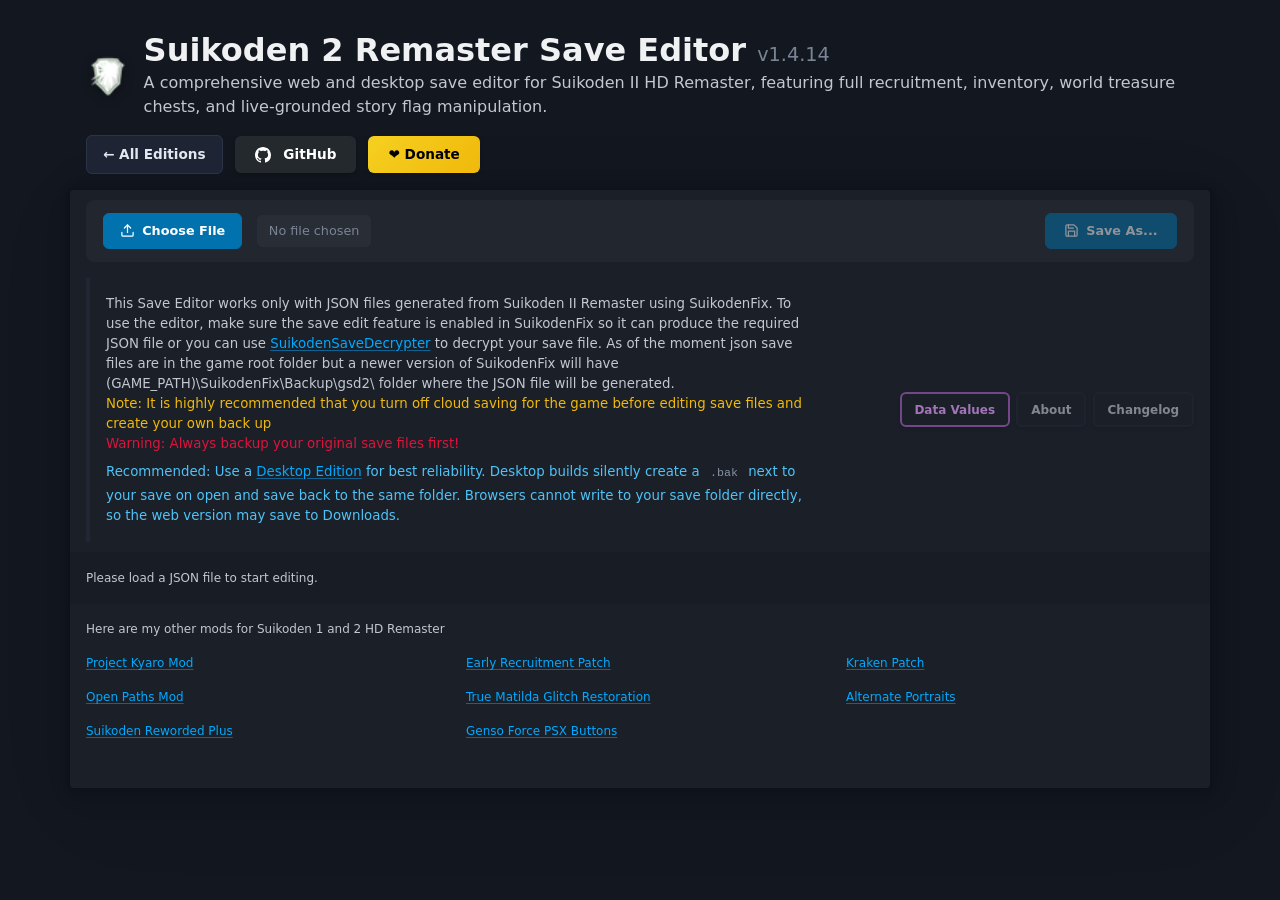
==== editor.html @ 6c1fc9a2 "v1.4.16: Native Rust Desktop Edition, 3-edition landing page, and release zip builder" ====
<!doctype html>
<html lang="en" data-theme="dark">

<head>
  <meta charset="UTF-8" />
  <link rel="icon" type="image/png" href="./public/favicon.png" />
  <link rel="icon" type="image/x-icon" href="./public/favicon.ico" />
  <link rel="apple-touch-icon" href="./public/icon.png" />
  <meta name="viewport" content="width=device-width, initial-scale=1.0" />

  <!-- Primary Meta Tags -->
  <title>SuiSaveEditor - Web Save Editor (Suikoden II HD Remaster)</title>
  <meta name="title" content="SuiSaveEditor - Web Save Editor (Suikoden II HD Remaster)" />
  <meta name="description" content="Browser-based save editor for Suikoden II HD Remaster, featuring full recruitment, inventory, world treasure chests, and live-grounded story flag manipulation." />
  <meta name="keywords" content="Suikoden 2, Suikoden II, HD Remaster, save editor, JSON editor, game save, character editor, SuikodenFix, Suikoden save file" />
  <meta name="author" content="faospark" />
  <meta name="robots" content="index, follow" />
  <link rel="canonical" href="https://faospark.github.io/suisaveeditor/editor.html" />

  <!-- Open Graph / Facebook -->
  <meta property="og:type" content="website" />
  <meta property="og:url" content="https://faospark.github.io/suisaveeditor/editor.html" />
  <meta property="og:title" content="SuiSaveEditor - Suikoden II HD Remaster Save Editor" />
  <meta property="og:description" content="A comprehensive web and desktop save editor for Suikoden II HD Remaster, featuring full recruitment, inventory, world treasure chests, and live-grounded story flag manipulation." />
  <meta property="og:image" content="https://faospark.github.io/suisaveeditor/image/preview.png" />
  <meta property="og:site_name" content="SuiSaveEditor" />

  <!-- Twitter -->
  <meta property="twitter:card" content="summary_large_image" />
  <meta property="twitter:url" content="https://faospark.github.io/suisaveeditor/editor.html" />
  <meta property="twitter:title" content="SuiSaveEditor - Suikoden II HD Remaster Save Editor" />
  <meta property="twitter:description" content="A comprehensive web and desktop save editor for Suikoden II HD Remaster, featuring full recruitment, inventory, world treasure chests, and live-grounded story flag manipulation." />
  <meta property="twitter:image" content="https://faospark.github.io/suisaveeditor/image/preview.png" />

  <!-- GitHub Repository -->
  <link rel="alternate" type="application/json" href="https://github.com/faospark/suisaveeditor" />

  <link rel="stylesheet" href="./css/pico.css">
  <link rel="stylesheet" href="./src/style.css">
</head>

<body>
  <main class="container">
    <header class="pads-1">

      <div style="display: flex; justify-content: space-between; align-items: center; flex-wrap: wrap; gap: 1rem;">
        <div style="display: flex; align-items: center; gap: 0.85rem;">
          <img src="./public/favicon.png" alt="Bright Shield Rune" width="44" height="44" style="border-radius: 8px; filter: drop-shadow(0 2px 6px rgba(0,0,0,0.4)); flex-shrink: 0;" />
          <div>
            <h1 style="margin-bottom: 0.2rem;">Suikoden 2 Remaster Save Editor <span id="app-version" style="font-size: 0.6em; color: var(--pico-muted-color); font-weight: normal;"></span></h1>
            <p style="margin: 0;">A comprehensive web and desktop save editor for Suikoden II HD Remaster, featuring full recruitment, inventory, world treasure chests, and live-grounded story flag manipulation.</p>
          </div>
        </div>
        <div style="display: flex; gap: 0.75rem; align-items: center;">
          <a href="./index.html" class="desktop-app-notice" style="display: inline-block; padding: 0.5rem 1rem; background: #1e2433; color: #e2e8f0; border: 1px solid #2c3548; text-decoration: none; border-radius: 6px; font-weight: 600; font-size: 0.85rem; white-space: nowrap;">
            &larr; All Editions
          </a>
          <a href="https://github.com/faospark/suisaveeditor" target="_blank" rel="noopener noreferrer" style="display: inline-block; padding: 0.5rem 1.25rem; background: #24292e; color: #fff; text-decoration: none; border-radius: 6px; font-weight: 600; font-size: 0.85rem; box-shadow: 0 2px 4px rgba(0,0,0,0.2); transition: all 0.3s; white-space: nowrap;" onmouseover="this.style.transform='translateY(-2px)'; this.style.boxShadow='0 4px 8px rgba(0,0,0,0.3)';" onmouseout="this.style.transform='translateY(0)'; this.style.boxShadow='0 2px 4px rgba(0,0,0,0.2)';">
            <svg style="width: 16px; height: 16px; vertical-align: middle; margin-right: 0.5rem;" fill="currentColor" viewBox="0 0 16 16">
              <path d="M8 0C3.58 0 0 3.58 0 8c0 3.54 2.29 6.53 5.47 7.59.4.07.55-.17.55-.38 0-.19-.01-.82-.01-1.49-2.01.37-2.53-.49-2.69-.94-.09-.23-.48-.94-.82-1.13-.28-.15-.68-.52-.01-.53.63-.01 1.08.58 1.23.82.72 1.21 1.87.87 2.33.66.07-.52.28-.87.51-1.07-1.78-.2-3.64-.89-3.64-3.95 0-.87.31-1.59.82-2.15-.08-.2-.36-1.02.08-2.12 0 0 .67-.21 2.2.82.64-.18 1.32-.27 2-.27.68 0 1.36.09 2 .27 1.53-1.04 2.2-.82 2.2-.82.44 1.1.16 1.92.08 2.12.51.56.82 1.27.82 2.15 0 3.07-1.87 3.75-3.65 3.95.29.25.54.73.54 1.48 0 1.07-.01 1.93-.01 2.2 0 .21.15.46.55.38A8.013 8.013 0 0016 8c0-4.42-3.58-8-8-8z" />
            </svg>
            GitHub
          </a>
          <a href="https://paypal.me/thefaospark?country.x=PH&locale.x=en_US" target="_blank" rel="noopener noreferrer" style="display: inline-block; padding: 0.5rem 1.25rem; background: linear-gradient(135deg, #f5d020 0%, #f0b90b 100%); color: #000; text-decoration: none; border-radius: 6px; font-weight: 700; font-size: 0.85rem; box-shadow: 0 2px 4px rgba(0,0,0,0.2); transition: all 0.3s; white-space: nowrap;" onmouseover="this.style.transform='translateY(-2px)'; this.style.boxShadow='0 4px 8px rgba(0,0,0,0.3)';" onmouseout="this.style.transform='translateY(0)'; this.style.boxShadow='0 2px 4px rgba(0,0,0,0.2)';">
            ❤️ Donate
          </a>
        </div>
      </div>
    </header>
    <article>
      <header>
        <div class="status-bar"></div>
        <div class="file-action-bar">
          <div class="file-action-left">
            <input type="file" id="file-input" accept=".json" style="display: none;" />
            <button type="button" class="file-upload-btn" id="file-upload-label" style="cursor: pointer; margin: 0;">
              <svg width="15" height="15" viewBox="0 0 24 24" fill="none" stroke="currentColor" stroke-width="2" stroke-linecap="round" stroke-linejoin="round" style="vertical-align: middle; margin-right: 0.45rem;">
                <path d="M21 15v4a2 2 0 0 1-2 2H5a2 2 0 0 1-2-2v-4"></path>
                <polyline points="17 8 12 3 7 8"></polyline>
                <line x1="12" y1="3" x2="12" y2="15"></line>
              </svg>
              <span>Choose File</span>
            </button>
            <div id="file-status-badge" class="file-status-badge">
              <span class="file-status-text">No file chosen</span>
            </div>
          </div>
          <div class="file-action-right">
            <button id="save-btn" class="save-btn-action" disabled>
              <svg width="15" height="15" viewBox="0 0 24 24" fill="none" stroke="currentColor" stroke-width="2" stroke-linecap="round" stroke-linejoin="round" style="vertical-align: middle; margin-right: 0.45rem;">
                <path d="M19 21H5a2 2 0 0 1-2-2V5a2 2 0 0 1 2-2h11l5 5v11a2 2 0 0 1-2 2z"></path>
                <polyline points="17 21 17 13 7 13 7 21"></polyline>
                <polyline points="7 3 7 8 15 8"></polyline>
              </svg>
              Save As...
            </button>
          </div>
        </div>
        <div class="grid-12 d-grid">
          <blockquote class="g-span-8" style="font-size: smaller; margin:0;">
            This Save Editor works only with JSON files generated from Suikoden II Remaster using SuikodenFix. To use the editor, make sure the save edit feature is enabled in SuikodenFix so it can produce the required JSON file or you can use <a href="https://github.com/d3xMachina/SuikodenSaveDecrypter">SuikodenSaveDecrypter</a> to decrypt your save file. As of the moment json save files are in the game root folder but a newer version of SuikodenFix will have (GAME_PATH)\SuikodenFix\Backup\gsd2\ folder where the JSON file will be generated.
            <p style="margin: 0; color: #f0b90b;">Note: It is highly recommended that you turn off cloud saving for the game before editing save files and create your own back up</p>
            <p style="margin: 0; color: crimson;">Warning: Always backup your original save files first!</p><p class="desktop-app-notice" style="margin: 0.4rem 0 0 0; color: #4fc3f7;">Recommended: Use a <a href="./index.html">Desktop Edition</a> for best reliability. Desktop builds silently create a <code>.bak</code> next to your save on open and save back to the same folder. Browsers cannot write to your save folder directly, so the web version may save to Downloads.</p>
          </blockquote>
          <div class="g-span-4">
            <div class="tabs-right" style="display: flex; align-items: center; justify-content: end; height: 100%;"><button class="tab-button outline data-values-tab" id="tab-data-values" data-tab-name="Data Values">Data Values</button><button class="tab-button outline about-tab" id="tab-about" data-tab-name="About">About</button><button class="tab-button outline changelog-tab" id="tab-changelog" data-tab-name="Changelog">Changelog</button></div>
          </div>
        </div>
      </header>
      <div id="editor-tabs">
      </div>
      <section id="editor-container">
        <div id="tab-panels-container" class="tab-content">
          <p>Please load a JSON file to start editing.</p>
        </div>
      </section>
      <footer class="pads-1 b2">
        <div style="font-size: .75rem;">
          <p> Here are my other mods for Suikoden 1 and 2 HD Remaster</p>
          <ul class="tiles tiles-manage mods d-grid ls-none g-3-col">
            <li class="mod-tile" id="editable-mod-7402-6">
              <a href="https://www.nexusmods.com/suikoden1and2hdremaster/mods/6">Project Kyaro Mod</a>
            </li>
            <li class="mod-tile" id="editable-mod-7402-16">
              <a href="https://www.nexusmods.com/suikoden1and2hdremaster/mods/16">Early Recruitment Patch</a>
            </li>
            <li class="mod-tile" id="editable-mod-7402-18">
              <a href="https://www.nexusmods.com/suikoden1and2hdremaster/mods/18">Kraken Patch</a>
            </li>
            <li class="mod-tile" id="editable-mod-7402-17">
              <a href="https://www.nexusmods.com/suikoden1and2hdremaster/mods/17">Open Paths Mod</a>
            </li>
            <li class="mod-tile" id="editable-mod-7402-14">
              <a href="https://www.nexusmods.com/suikoden1and2hdremaster/mods/14">True Matilda Glitch Restoration</a>
            </li>
            <li class="mod-tile" id="editable-mod-7402-12">
              <a href="https://www.nexusmods.com/suikoden1and2hdremaster/mods/12">Alternate Portraits</a>
            </li>
            <li class="mod-tile" id="editable-mod-7402-5">
              <a href="https://www.nexusmods.com/suikoden1and2hdremaster/mods/5">Suikoden Reworded Plus</a>
            </li>
            <li class="mod-tile" id="editable-mod-7402-2">
              <a href="https://www.nexusmods.com/suikoden1and2hdremaster/mods/2">Genso Force PSX Buttons</a>
            </li>
          </ul>
        </div>
      </footer>
    </article>

  </main>
  <script>
    if ('serviceWorker' in navigator) {
      navigator.serviceWorker.getRegistrations().then((registrations) => {
        for (const registration of registrations) {
          registration.unregister();
        }
      });
      if ('caches' in window) {
        caches.keys().then((keys) => {
          for (const key of keys) {
            caches.delete(key);
          }
        });
      }
    }
  </script>
  <script type="module" src="./src/main.js"></script>
</body>

</html>
---- css/pico.css ----
@charset "UTF-8";
/*!
 * Pico CSS ✨ v2.1.1 (https://picocss.com)
 * Copyright 2019-2025 - Licensed under MIT
 */
/**
 * Styles
 */
:root,
:host {
  --pico-font-family-emoji: "Apple Color Emoji", "Segoe UI Emoji", "Segoe UI Symbol", "Noto Color Emoji";
  --pico-font-family-sans-serif: system-ui, "Segoe UI", Roboto, Oxygen, Ubuntu, Cantarell, Helvetica, Arial, "Helvetica Neue", sans-serif, var(--pico-font-family-emoji);
  --pico-font-family-monospace: ui-monospace, SFMono-Regular, "SF Mono", Menlo, Consolas, "Liberation Mono", monospace, var(--pico-font-family-emoji);
  --pico-font-family: var(--pico-font-family-sans-serif);
  --pico-line-height: 1.5;
  --pico-font-weight: 400;
  --pico-font-size: 100%;
  --pico-text-underline-offset: 0.1rem;
  --pico-border-radius: 0.25rem;
  --pico-border-width: 0.0625rem;
  --pico-outline-width: 0.125rem;
  --pico-transition: 0.2s ease-in-out;
  --pico-spacing: 1rem;
  --pico-typography-spacing-vertical: 1rem;
  --pico-block-spacing-vertical: var(--pico-spacing);
  --pico-block-spacing-horizontal: var(--pico-spacing);
  --pico-grid-column-gap: var(--pico-spacing);
  --pico-grid-row-gap: var(--pico-spacing);
  --pico-form-element-spacing-vertical: 0.75rem;
  --pico-form-element-spacing-horizontal: 1rem;
  --pico-group-box-shadow: 0 0 0 rgba(0, 0, 0, 0);
  --pico-group-box-shadow-focus-with-button: 0 0 0 var(--pico-outline-width) var(--pico-primary-focus);
  --pico-group-box-shadow-focus-with-input: 0 0 0 0.0625rem var(--pico-form-element-border-color);
  --pico-modal-overlay-backdrop-filter: blur(0.375rem);
  --pico-nav-element-spacing-vertical: 1rem;
  --pico-nav-element-spacing-horizontal: 0.5rem;
  --pico-nav-link-spacing-vertical: 0.5rem;
  --pico-nav-link-spacing-horizontal: 0.5rem;
  --pico-nav-breadcrumb-divider: ">";
  --pico-icon-checkbox: url("data:image/svg+xml,%3Csvg xmlns='http://www.w3.org/2000/svg' width='24' height='24' viewBox='0 0 24 24' fill='none' stroke='rgb(255, 255, 255)' stroke-width='4' stroke-linecap='round' stroke-linejoin='round'%3E%3Cpolyline points='20 6 9 17 4 12'%3E%3C/polyline%3E%3C/svg%3E");
  --pico-icon-minus: url("data:image/svg+xml,%3Csvg xmlns='http://www.w3.org/2000/svg' width='24' height='24' viewBox='0 0 24 24' fill='none' stroke='rgb(255, 255, 255)' stroke-width='4' stroke-linecap='round' stroke-linejoin='round'%3E%3Cline x1='5' y1='12' x2='19' y2='12'%3E%3C/line%3E%3C/svg%3E");
  --pico-icon-chevron: url("data:image/svg+xml,%3Csvg xmlns='http://www.w3.org/2000/svg' width='24' height='24' viewBox='0 0 24 24' fill='none' stroke='rgb(136, 145, 164)' stroke-width='2' stroke-linecap='round' stroke-linejoin='round'%3E%3Cpolyline points='6 9 12 15 18 9'%3E%3C/polyline%3E%3C/svg%3E");
  --pico-icon-date: url("data:image/svg+xml,%3Csvg xmlns='http://www.w3.org/2000/svg' width='24' height='24' viewBox='0 0 24 24' fill='none' stroke='rgb(136, 145, 164)' stroke-width='2' stroke-linecap='round' stroke-linejoin='round'%3E%3Crect x='3' y='4' width='18' height='18' rx='2' ry='2'%3E%3C/rect%3E%3Cline x1='16' y1='2' x2='16' y2='6'%3E%3C/line%3E%3Cline x1='8' y1='2' x2='8' y2='6'%3E%3C/line%3E%3Cline x1='3' y1='10' x2='21' y2='10'%3E%3C/line%3E%3C/svg%3E");
  --pico-icon-time: url("data:image/svg+xml,%3Csvg xmlns='http://www.w3.org/2000/svg' width='24' height='24' viewBox='0 0 24 24' fill='none' stroke='rgb(136, 145, 164)' stroke-width='2' stroke-linecap='round' stroke-linejoin='round'%3E%3Ccircle cx='12' cy='12' r='10'%3E%3C/circle%3E%3Cpolyline points='12 6 12 12 16 14'%3E%3C/polyline%3E%3C/svg%3E");
  --pico-icon-search: url("data:image/svg+xml,%3Csvg xmlns='http://www.w3.org/2000/svg' width='24' height='24' viewBox='0 0 24 24' fill='none' stroke='rgb(136, 145, 164)' stroke-width='1.5' stroke-linecap='round' stroke-linejoin='round'%3E%3Ccircle cx='11' cy='11' r='8'%3E%3C/circle%3E%3Cline x1='21' y1='21' x2='16.65' y2='16.65'%3E%3C/line%3E%3C/svg%3E");
  --pico-icon-close: url("data:image/svg+xml,%3Csvg xmlns='http://www.w3.org/2000/svg' width='24' height='24' viewBox='0 0 24 24' fill='none' stroke='rgb(136, 145, 164)' stroke-width='3' stroke-linecap='round' stroke-linejoin='round'%3E%3Cline x1='18' y1='6' x2='6' y2='18'%3E%3C/line%3E%3Cline x1='6' y1='6' x2='18' y2='18'%3E%3C/line%3E%3C/svg%3E");
  --pico-icon-loading: url("data:image/svg+xml,%3Csvg fill='none' height='24' width='24' viewBox='0 0 24 24' xmlns='http://www.w3.org/2000/svg' %3E%3Cstyle%3E g %7B animation: rotate 2s linear infinite; transform-origin: center center; %7D circle %7B stroke-dasharray: 75,100; stroke-dashoffset: -5; animation: dash 1.5s ease-in-out infinite; stroke-linecap: round; %7D @keyframes rotate %7B 0%25 %7B transform: rotate(0deg); %7D 100%25 %7B transform: rotate(360deg); %7D %7D @keyframes dash %7B 0%25 %7B stroke-dasharray: 1,100; stroke-dashoffset: 0; %7D 50%25 %7B stroke-dasharray: 44.5,100; stroke-dashoffset: -17.5; %7D 100%25 %7B stroke-dasharray: 44.5,100; stroke-dashoffset: -62; %7D %7D %3C/style%3E%3Cg%3E%3Ccircle cx='12' cy='12' r='10' fill='none' stroke='rgb(136, 145, 164)' stroke-width='4' /%3E%3C/g%3E%3C/svg%3E");
}
@media (min-width: 576px) {
  :root,
  :host {
    --pico-font-size: 106.25%;
  }
}
@media (min-width: 768px) {
  :root,
  :host {
    --pico-font-size: 112.5%;
  }
}
@media (min-width: 1024px) {
  :root,
  :host {
    --pico-font-size: 118.75%;
  }
}
@media (min-width: 1280px) {
  :root,
  :host {
    --pico-font-size: 125%;
  }
}
@media (min-width: 1536px) {
  :root,
  :host {
    --pico-font-size: 131.25%;
  }
}

a {
  --pico-text-decoration: underline;
}
a.secondary, a.contrast {
  --pico-text-decoration: underline;
}

small {
  --pico-font-size: 0.875em;
}

h1,
h2,
h3,
h4,
h5,
h6 {
  --pico-font-weight: 700;
}

h1 {
  --pico-font-size: 2rem;
  --pico-line-height: 1.125;
  --pico-typography-spacing-top: 3rem;
}

h2 {
  --pico-font-size: 1.75rem;
  --pico-line-height: 1.15;
  --pico-typography-spacing-top: 2.625rem;
}

h3 {
  --pico-font-size: 1.5rem;
  --pico-line-height: 1.175;
  --pico-typography-spacing-top: 2.25rem;
}

h4 {
  --pico-font-size: 1.25rem;
  --pico-line-height: 1.2;
  --pico-typography-spacing-top: 1.874rem;
}

h5 {
  --pico-font-size: 1.125rem;
  --pico-line-height: 1.225;
  --pico-typography-spacing-top: 1.6875rem;
}

h6 {
  --pico-font-size: 1rem;
  --pico-line-height: 1.25;
  --pico-typography-spacing-top: 1.5rem;
}

thead th,
thead td,
tfoot th,
tfoot td {
  --pico-font-weight: 600;
  --pico-border-width: 0.1875rem;
}

pre,
code,
kbd,
samp {
  --pico-font-family: var(--pico-font-family-monospace);
}

kbd {
  --pico-font-weight: bolder;
}

input:not([type=submit],
[type=button],
[type=reset],
[type=checkbox],
[type=radio],
[type=file]),
:where(select, textarea) {
  --pico-outline-width: 0.0625rem;
}

[type=search] {
  --pico-border-radius: 5rem;
}

[type=checkbox],
[type=radio] {
  --pico-border-width: 0.125rem;
}

[type=checkbox][role=switch] {
  --pico-border-width: 0.1875rem;
}

details.dropdown summary:not([role=button]) {
  --pico-outline-width: 0.0625rem;
}

nav details.dropdown summary:focus-visible {
  --pico-outline-width: 0.125rem;
}

[role=search] {
  --pico-border-radius: 5rem;
}

[role=search]:has(button.secondary:focus,
[type=submit].secondary:focus,
[type=button].secondary:focus,
[role=button].secondary:focus),
[role=group]:has(button.secondary:focus,
[type=submit].secondary:focus,
[type=button].secondary:focus,
[role=button].secondary:focus) {
  --pico-group-box-shadow-focus-with-button: 0 0 0 var(--pico-outline-width) var(--pico-secondary-focus);
}
[role=search]:has(button.contrast:focus,
[type=submit].contrast:focus,
[type=button].contrast:focus,
[role=button].contrast:focus),
[role=group]:has(button.contrast:focus,
[type=submit].contrast:focus,
[type=button].contrast:focus,
[role=button].contrast:focus) {
  --pico-group-box-shadow-focus-with-button: 0 0 0 var(--pico-outline-width) var(--pico-contrast-focus);
}
[role=search] button,
[role=search] [type=submit],
[role=search] [type=button],
[role=search] [role=button],
[role=group] button,
[role=group] [type=submit],
[role=group] [type=button],
[role=group] [role=button] {
  --pico-form-element-spacing-horizontal: 2rem;
}

details summary[role=button]:not(.outline)::after {
  filter: brightness(0) invert(1);
}

[aria-busy=true]:not(input, select, textarea):is(button, [type=submit], [type=button], [type=reset], [role=button]):not(.outline)::before {
  filter: brightness(0) invert(1);
}

/**
 * Color schemes
 */
[data-theme=light],
:root:not([data-theme=dark]),
:host(:not([data-theme=dark])) {
  color-scheme: light;
  --pico-background-color: #fff;
  --pico-color: #373c44;
  --pico-text-selection-color: rgba(2, 154, 232, 0.25);
  --pico-muted-color: #646b79;
  --pico-muted-border-color: rgb(231, 234, 239.5);
  --pico-primary: #0172ad;
  --pico-primary-background: #0172ad;
  --pico-primary-border: var(--pico-primary-background);
  --pico-primary-underline: rgba(1, 114, 173, 0.5);
  --pico-primary-hover: #015887;
  --pico-primary-hover-background: #02659a;
  --pico-primary-hover-border: var(--pico-primary-hover-background);
  --pico-primary-hover-underline: var(--pico-primary-hover);
  --pico-primary-focus: rgba(2, 154, 232, 0.5);
  --pico-primary-inverse: #fff;
  --pico-secondary: #5d6b89;
  --pico-secondary-background: #525f7a;
  --pico-secondary-border: var(--pico-secondary-background);
  --pico-secondary-underline: rgba(93, 107, 137, 0.5);
  --pico-secondary-hover: #48536b;
  --pico-secondary-hover-background: #48536b;
  --pico-secondary-hover-border: var(--pico-secondary-hover-background);
  --pico-secondary-hover-underline: var(--pico-secondary-hover);
  --pico-secondary-focus: rgba(93, 107, 137, 0.25);
  --pico-secondary-inverse: #fff;
  --pico-contrast: #181c25;
  --pico-contrast-background: #181c25;
  --pico-contrast-border: var(--pico-contrast-background);
  --pico-contrast-underline: rgba(24, 28, 37, 0.5);
  --pico-contrast-hover: #000;
  --pico-contrast-hover-background: #000;
  --pico-contrast-hover-border: var(--pico-contrast-hover-background);
  --pico-contrast-hover-underline: var(--pico-secondary-hover);
  --pico-contrast-focus: rgba(93, 107, 137, 0.25);
  --pico-contrast-inverse: #fff;
  --pico-box-shadow: 0.0145rem 0.029rem 0.174rem rgba(129, 145, 181, 0.01698), 0.0335rem 0.067rem 0.402rem rgba(129, 145, 181, 0.024), 0.0625rem 0.125rem 0.75rem rgba(129, 145, 181, 0.03), 0.1125rem 0.225rem 1.35rem rgba(129, 145, 181, 0.036), 0.2085rem 0.417rem 2.502rem rgba(129, 145, 181, 0.04302), 0.5rem 1rem 6rem rgba(129, 145, 181, 0.06), 0 0 0 0.0625rem rgba(129, 145, 181, 0.015);
  --pico-h1-color: #2d3138;
  --pico-h2-color: #373c44;
  --pico-h3-color: #424751;
  --pico-h4-color: #4d535e;
  --pico-h5-color: #5c6370;
  --pico-h6-color: #646b79;
  --pico-mark-background-color: rgb(252.5, 230.5, 191.5);
  --pico-mark-color: #0f1114;
  --pico-ins-color: rgb(28.5, 105.5, 84);
  --pico-del-color: rgb(136, 56.5, 53);
  --pico-blockquote-border-color: var(--pico-muted-border-color);
  --pico-blockquote-footer-color: var(--pico-muted-color);
  --pico-button-box-shadow: 0 0 0 rgba(0, 0, 0, 0);
  --pico-button-hover-box-shadow: 0 0 0 rgba(0, 0, 0, 0);
  --pico-table-border-color: var(--pico-muted-border-color);
  --pico-table-row-stripped-background-color: rgba(111, 120, 135, 0.0375);
  --pico-code-background-color: rgb(243, 244.5, 246.75);
  --pico-code-color: #646b79;
  --pico-code-kbd-background-color: var(--pico-color);
  --pico-code-kbd-color: var(--pico-background-color);
  --pico-form-element-background-color: rgb(251, 251.5, 252.25);
  --pico-form-element-selected-background-color: #dfe3eb;
  --pico-form-element-border-color: #cfd5e2;
  --pico-form-element-color: #23262c;
  --pico-form-element-placeholder-color: var(--pico-muted-color);
  --pico-form-element-active-background-color: #fff;
  --pico-form-element-active-border-color: var(--pico-primary-border);
  --pico-form-element-focus-color: var(--pico-primary-border);
  --pico-form-element-disabled-opacity: 0.5;
  --pico-form-element-invalid-border-color: rgb(183.5, 105.5, 106.5);
  --pico-form-element-invalid-active-border-color: rgb(200.25, 79.25, 72.25);
  --pico-form-element-invalid-focus-color: var(--pico-form-element-invalid-active-border-color);
  --pico-form-element-valid-border-color: rgb(76, 154.5, 137.5);
  --pico-form-element-valid-active-border-color: rgb(39, 152.75, 118.75);
  --pico-form-element-valid-focus-color: var(--pico-form-element-valid-active-border-color);
  --pico-switch-background-color: #bfc7d9;
  --pico-switch-checked-background-color: var(--pico-primary-background);
  --pico-switch-color: #fff;
  --pico-switch-thumb-box-shadow: 0 0 0 rgba(0, 0, 0, 0);
  --pico-range-border-color: #dfe3eb;
  --pico-range-active-border-color: #bfc7d9;
  --pico-range-thumb-border-color: var(--pico-background-color);
  --pico-range-thumb-color: var(--pico-secondary-background);
  --pico-range-thumb-active-color: var(--pico-primary-background);
  --pico-accordion-border-color: var(--pico-muted-border-color);
  --pico-accordion-active-summary-color: var(--pico-primary-hover);
  --pico-accordion-close-summary-color: var(--pico-color);
  --pico-accordion-open-summary-color: var(--pico-muted-color);
  --pico-card-background-color: var(--pico-background-color);
  --pico-card-border-color: var(--pico-muted-border-color);
  --pico-card-box-shadow: var(--pico-box-shadow);
  --pico-card-sectioning-background-color: rgb(251, 251.5, 252.25);
  --pico-dropdown-background-color: #fff;
  --pico-dropdown-border-color: #eff1f4;
  --pico-dropdown-box-shadow: var(--pico-box-shadow);
  --pico-dropdown-color: var(--pico-color);
  --pico-dropdown-hover-background-color: #eff1f4;
  --pico-loading-spinner-opacity: 0.5;
  --pico-modal-overlay-background-color: rgba(232, 234, 237, 0.75);
  --pico-progress-background-color: #dfe3eb;
  --pico-progress-color: var(--pico-primary-background);
  --pico-tooltip-background-color: var(--pico-contrast-background);
  --pico-tooltip-color: var(--pico-contrast-inverse);
  --pico-icon-valid: url("data:image/svg+xml,%3Csvg xmlns='http://www.w3.org/2000/svg' width='24' height='24' viewBox='0 0 24 24' fill='none' stroke='rgb(76, 154.5, 137.5)' stroke-width='2' stroke-linecap='round' stroke-linejoin='round'%3E%3Cpolyline points='20 6 9 17 4 12'%3E%3C/polyline%3E%3C/svg%3E");
  --pico-icon-invalid: url("data:image/svg+xml,%3Csvg xmlns='http://www.w3.org/2000/svg' width='24' height='24' viewBox='0 0 24 24' fill='none' stroke='rgb(200.25, 79.25, 72.25)' stroke-width='2' stroke-linecap='round' stroke-linejoin='round'%3E%3Ccircle cx='12' cy='12' r='10'%3E%3C/circle%3E%3Cline x1='12' y1='8' x2='12' y2='12'%3E%3C/line%3E%3Cline x1='12' y1='16' x2='12.01' y2='16'%3E%3C/line%3E%3C/svg%3E");
}
[data-theme=light] input:is([type=submit],
[type=button],
[type=reset],
[type=checkbox],
[type=radio],
[type=file]),
:root:not([data-theme=dark]) input:is([type=submit],
[type=button],
[type=reset],
[type=checkbox],
[type=radio],
[type=file]),
:host(:not([data-theme=dark])) input:is([type=submit],
[type=button],
[type=reset],
[type=checkbox],
[type=radio],
[type=file]) {
  --pico-form-element-focus-color: var(--pico-primary-focus);
}

@media only screen and (prefers-color-scheme: dark) {
  :root:not([data-theme]),
  :host(:not([data-theme])) {
    color-scheme: dark;
    --pico-background-color: rgb(19, 22.5, 30.5);
    --pico-color: #c2c7d0;
    --pico-text-selection-color: rgba(1, 170, 255, 0.1875);
    --pico-muted-color: #7b8495;
    --pico-muted-border-color: #202632;
    --pico-primary: #01aaff;
    --pico-primary-background: #0172ad;
    --pico-primary-border: var(--pico-primary-background);
    --pico-primary-underline: rgba(1, 170, 255, 0.5);
    --pico-primary-hover: #79c0ff;
    --pico-primary-hover-background: #017fc0;
    --pico-primary-hover-border: var(--pico-primary-hover-background);
    --pico-primary-hover-underline: var(--pico-primary-hover);
    --pico-primary-focus: rgba(1, 170, 255, 0.375);
    --pico-primary-inverse: #fff;
    --pico-secondary: #969eaf;
    --pico-secondary-background: #525f7a;
    --pico-secondary-border: var(--pico-secondary-background);
    --pico-secondary-underline: rgba(150, 158, 175, 0.5);
    --pico-secondary-hover: #b3b9c5;
    --pico-secondary-hover-background: #5d6b89;
    --pico-secondary-hover-border: var(--pico-secondary-hover-background);
    --pico-secondary-hover-underline: var(--pico-secondary-hover);
    --pico-secondary-focus: rgba(144, 158, 190, 0.25);
    --pico-secondary-inverse: #fff;
    --pico-contrast: #dfe3eb;
    --pico-contrast-background: #eff1f4;
    --pico-contrast-border: var(--pico-contrast-background);
    --pico-contrast-underline: rgba(223, 227, 235, 0.5);
    --pico-contrast-hover: #fff;
    --pico-contrast-hover-background: #fff;
    --pico-contrast-hover-border: var(--pico-contrast-hover-background);
    --pico-contrast-hover-underline: var(--pico-contrast-hover);
    --pico-contrast-focus: rgba(207, 213, 226, 0.25);
    --pico-contrast-inverse: #000;
    --pico-box-shadow: 0.0145rem 0.029rem 0.174rem rgba(7, 8.5, 12, 0.01698), 0.0335rem 0.067rem 0.402rem rgba(7, 8.5, 12, 0.024), 0.0625rem 0.125rem 0.75rem rgba(7, 8.5, 12, 0.03), 0.1125rem 0.225rem 1.35rem rgba(7, 8.5, 12, 0.036), 0.2085rem 0.417rem 2.502rem rgba(7, 8.5, 12, 0.04302), 0.5rem 1rem 6rem rgba(7, 8.5, 12, 0.06), 0 0 0 0.0625rem rgba(7, 8.5, 12, 0.015);
    --pico-h1-color: #f0f1f3;
    --pico-h2-color: #e0e3e7;
    --pico-h3-color: #c2c7d0;
    --pico-h4-color: #b3b9c5;
    --pico-h5-color: #a4acba;
    --pico-h6-color: #8891a4;
    --pico-mark-background-color: #014063;
    --pico-mark-color: #fff;
    --pico-ins-color: #62af9a;
    --pico-del-color: rgb(205.5, 126, 123);
    --pico-blockquote-border-color: var(--pico-muted-border-color);
    --pico-blockquote-footer-color: var(--pico-muted-color);
    --pico-button-box-shadow: 0 0 0 rgba(0, 0, 0, 0);
    --pico-button-hover-box-shadow: 0 0 0 rgba(0, 0, 0, 0);
    --pico-table-border-color: var(--pico-muted-border-color);
    --pico-table-row-stripped-background-color: rgba(111, 120, 135, 0.0375);
    --pico-code-background-color: rgb(26, 30.5, 40.25);
    --pico-code-color: #8891a4;
    --pico-code-kbd-background-color: var(--pico-color);
    --pico-code-kbd-color: var(--pico-background-color);
    --pico-form-element-background-color: rgb(28, 33, 43.5);
    --pico-form-element-selected-background-color: #2a3140;
    --pico-form-element-border-color: #2a3140;
    --pico-form-element-color: #e0e3e7;
    --pico-form-element-placeholder-color: #8891a4;
    --pico-form-element-active-background-color: rgb(26, 30.5, 40.25);
    --pico-form-element-active-border-color: var(--pico-primary-border);
    --pico-form-element-focus-color: var(--pico-primary-border);
    --pico-form-element-disabled-opacity: 0.5;
    --pico-form-element-invalid-border-color: rgb(149.5, 74, 80);
    --pico-form-element-invalid-active-border-color: rgb(183.25, 63.5, 59);
    --pico-form-element-invalid-focus-color: var(--pico-form-element-invalid-active-border-color);
    --pico-form-element-valid-border-color: #2a7b6f;
    --pico-form-element-valid-active-border-color: rgb(22, 137, 105.5);
    --pico-form-element-valid-focus-color: var(--pico-form-element-valid-active-border-color);
    --pico-switch-background-color: #333c4e;
    --pico-switch-checked-background-color: var(--pico-primary-background);
    --pico-switch-color: #fff;
    --pico-switch-thumb-box-shadow: 0 0 0 rgba(0, 0, 0, 0);
    --pico-range-border-color: #202632;
    --pico-range-active-border-color: #2a3140;
    --pico-range-thumb-border-color: var(--pico-background-color);
    --pico-range-thumb-color: var(--pico-secondary-background);
    --pico-range-thumb-active-color: var(--pico-primary-background);
    --pico-accordion-border-color: var(--pico-muted-border-color);
    --pico-accordion-active-summary-color: var(--pico-primary-hover);
    --pico-accordion-close-summary-color: var(--pico-color);
    --pico-accordion-open-summary-color: var(--pico-muted-color);
    --pico-card-background-color: #181c25;
    --pico-card-border-color: var(--pico-card-background-color);
    --pico-card-box-shadow: var(--pico-box-shadow);
    --pico-card-sectioning-background-color: rgb(26, 30.5, 40.25);
    --pico-dropdown-background-color: #181c25;
    --pico-dropdown-border-color: #202632;
    --pico-dropdown-box-shadow: var(--pico-box-shadow);
    --pico-dropdown-color: var(--pico-color);
    --pico-dropdown-hover-background-color: #202632;
    --pico-loading-spinner-opacity: 0.5;
    --pico-modal-overlay-background-color: rgba(7.5, 8.5, 10, 0.75);
    --pico-progress-background-color: #202632;
    --pico-progress-color: var(--pico-primary-background);
    --pico-tooltip-background-color: var(--pico-contrast-background);
    --pico-tooltip-color: var(--pico-contrast-inverse);
    --pico-icon-valid: url("data:image/svg+xml,%3Csvg xmlns='http://www.w3.org/2000/svg' width='24' height='24' viewBox='0 0 24 24' fill='none' stroke='rgb(42, 123, 111)' stroke-width='2' stroke-linecap='round' stroke-linejoin='round'%3E%3Cpolyline points='20 6 9 17 4 12'%3E%3C/polyline%3E%3C/svg%3E");
    --pico-icon-invalid: url("data:image/svg+xml,%3Csvg xmlns='http://www.w3.org/2000/svg' width='24' height='24' viewBox='0 0 24 24' fill='none' stroke='rgb(149.5, 74, 80)' stroke-width='2' stroke-linecap='round' stroke-linejoin='round'%3E%3Ccircle cx='12' cy='12' r='10'%3E%3C/circle%3E%3Cline x1='12' y1='8' x2='12' y2='12'%3E%3C/line%3E%3Cline x1='12' y1='16' x2='12.01' y2='16'%3E%3C/line%3E%3C/svg%3E");
  }
  :root:not([data-theme]) input:is([type=submit],
  [type=button],
  [type=reset],
  [type=checkbox],
  [type=radio],
  [type=file]),
  :host(:not([data-theme])) input:is([type=submit],
  [type=button],
  [type=reset],
  [type=checkbox],
  [type=radio],
  [type=file]) {
    --pico-form-element-focus-color: var(--pico-primary-focus);
  }
  :root:not([data-theme]) details summary[role=button].contrast:not(.outline)::after,
  :host(:not([data-theme])) details summary[role=button].contrast:not(.outline)::after {
    filter: brightness(0);
  }
  :root:not([data-theme]) [aria-busy=true]:not(input, select, textarea).contrast:is(button,
  [type=submit],
  [type=button],
  [type=reset],
  [role=button]):not(.outline)::before,
  :host(:not([data-theme])) [aria-busy=true]:not(input, select, textarea).contrast:is(button,
  [type=submit],
  [type=button],
  [type=reset],
  [role=button]):not(.outline)::before {
    filter: brightness(0);
  }
}
[data-theme=dark] {
  color-scheme: dark;
  --pico-background-color: rgb(19, 22.5, 30.5);
  --pico-color: #c2c7d0;
  --pico-text-selection-color: rgba(1, 170, 255, 0.1875);
  --pico-muted-color: #7b8495;
  --pico-muted-border-color: #202632;
  --pico-primary: #01aaff;
  --pico-primary-background: #0172ad;
  --pico-primary-border: var(--pico-primary-background);
  --pico-primary-underline: rgba(1, 170, 255, 0.5);
  --pico-primary-hover: #79c0ff;
  --pico-primary-hover-background: #017fc0;
  --pico-primary-hover-border: var(--pico-primary-hover-background);
  --pico-primary-hover-underline: var(--pico-primary-hover);
  --pico-primary-focus: rgba(1, 170, 255, 0.375);
  --pico-primary-inverse: #fff;
  --pico-secondary: #969eaf;
  --pico-secondary-background: #525f7a;
  --pico-secondary-border: var(--pico-secondary-background);
  --pico-secondary-underline: rgba(150, 158, 175, 0.5);
  --pico-secondary-hover: #b3b9c5;
  --pico-secondary-hover-background: #5d6b89;
  --pico-secondary-hover-border: var(--pico-secondary-hover-background);
  --pico-secondary-hover-underline: var(--pico-secondary-hover);
  --pico-secondary-focus: rgba(144, 158, 190, 0.25);
  --pico-secondary-inverse: #fff;
  --pico-contrast: #dfe3eb;
  --pico-contrast-background: #eff1f4;
  --pico-contrast-border: var(--pico-contrast-background);
  --pico-contrast-underline: rgba(223, 227, 235, 0.5);
  --pico-contrast-hover: #fff;
  --pico-contrast-hover-background: #fff;
  --pico-contrast-hover-border: var(--pico-contrast-hover-background);
  --pico-contrast-hover-underline: var(--pico-contrast-hover);
  --pico-contrast-focus: rgba(207, 213, 226, 0.25);
  --pico-contrast-inverse: #000;
  --pico-box-shadow: 0.0145rem 0.029rem 0.174rem rgba(7, 8.5, 12, 0.01698), 0.0335rem 0.067rem 0.402rem rgba(7, 8.5, 12, 0.024), 0.0625rem 0.125rem 0.75rem rgba(7, 8.5, 12, 0.03), 0.1125rem 0.225rem 1.35rem rgba(7, 8.5, 12, 0.036), 0.2085rem 0.417rem 2.502rem rgba(7, 8.5, 12, 0.04302), 0.5rem 1rem 6rem rgba(7, 8.5, 12, 0.06), 0 0 0 0.0625rem rgba(7, 8.5, 12, 0.015);
  --pico-h1-color: #f0f1f3;
  --pico-h2-color: #e0e3e7;
  --pico-h3-color: #c2c7d0;
  --pico-h4-color: #b3b9c5;
  --pico-h5-color: #a4acba;
  --pico-h6-color: #8891a4;
  --pico-mark-background-color: #014063;
  --pico-mark-color: #fff;
  --pico-ins-color: #62af9a;
  --pico-del-color: rgb(205.5, 126, 123);
  --pico-blockquote-border-color: var(--pico-muted-border-color);
  --pico-blockquote-footer-color: var(--pico-muted-color);
  --pico-button-box-shadow: 0 0 0 rgba(0, 0, 0, 0);
  --pico-button-hover-box-shadow: 0 0 0 rgba(0, 0, 0, 0);
  --pico-table-border-color: var(--pico-muted-border-color);
  --pico-table-row-stripped-background-color: rgba(111, 120, 135, 0.0375);
  --pico-code-background-color: rgb(26, 30.5, 40.25);
  --pico-code-color: #8891a4;
  --pico-code-kbd-background-color: var(--pico-color);
  --pico-code-kbd-color: var(--pico-background-color);
  --pico-form-element-background-color: rgb(28, 33, 43.5);
  --pico-form-element-selected-background-color: #2a3140;
  --pico-form-element-border-color: #2a3140;
  --pico-form-element-color: #e0e3e7;
  --pico-form-element-placeholder-color: #8891a4;
  --pico-form-element-active-background-color: rgb(26, 30.5, 40.25);
  --pico-form-element-active-border-color: var(--pico-primary-border);
  --pico-form-element-focus-color: var(--pico-primary-border);
  --pico-form-element-disabled-opacity: 0.5;
  --pico-form-element-invalid-border-color: rgb(149.5, 74, 80);
  --pico-form-element-invalid-active-border-color: rgb(183.25, 63.5, 59);
  --pico-form-element-invalid-focus-color: var(--pico-form-element-invalid-active-border-color);
  --pico-form-element-valid-border-color: #2a7b6f;
  --pico-form-element-valid-active-border-color: rgb(22, 137, 105.5);
  --pico-form-element-valid-focus-color: var(--pico-form-element-valid-active-border-color);
  --pico-switch-background-color: #333c4e;
  --pico-switch-checked-background-color: var(--pico-primary-background);
  --pico-switch-color: #fff;
  --pico-switch-thumb-box-shadow: 0 0 0 rgba(0, 0, 0, 0);
  --pico-range-border-color: #202632;
  --pico-range-active-border-color: #2a3140;
  --pico-range-thumb-border-color: var(--pico-background-color);
  --pico-range-thumb-color: var(--pico-secondary-background);
  --pico-range-thumb-active-color: var(--pico-primary-background);
  --pico-accordion-border-color: var(--pico-muted-border-color);
  --pico-accordion-active-summary-color: var(--pico-primary-hover);
  --pico-accordion-close-summary-color: var(--pico-color);
  --pico-accordion-open-summary-color: var(--pico-muted-color);
  --pico-card-background-color: #181c25;
  --pico-card-border-color: var(--pico-card-background-color);
  --pico-card-box-shadow: var(--pico-box-shadow);
  --pico-card-sectioning-background-color: rgb(26, 30.5, 40.25);
  --pico-dropdown-background-color: #181c25;
  --pico-dropdown-border-color: #202632;
  --pico-dropdown-box-shadow: var(--pico-box-shadow);
  --pico-dropdown-color: var(--pico-color);
  --pico-dropdown-hover-background-color: #202632;
  --pico-loading-spinner-opacity: 0.5;
  --pico-modal-overlay-background-color: rgba(7.5, 8.5, 10, 0.75);
  --pico-progress-background-color: #202632;
  --pico-progress-color: var(--pico-primary-background);
  --pico-tooltip-background-color: var(--pico-contrast-background);
  --pico-tooltip-color: var(--pico-contrast-inverse);
  --pico-icon-valid: url("data:image/svg+xml,%3Csvg xmlns='http://www.w3.org/2000/svg' width='24' height='24' viewBox='0 0 24 24' fill='none' stroke='rgb(42, 123, 111)' stroke-width='2' stroke-linecap='round' stroke-linejoin='round'%3E%3Cpolyline points='20 6 9 17 4 12'%3E%3C/polyline%3E%3C/svg%3E");
  --pico-icon-invalid: url("data:image/svg+xml,%3Csvg xmlns='http://www.w3.org/2000/svg' width='24' height='24' viewBox='0 0 24 24' fill='none' stroke='rgb(149.5, 74, 80)' stroke-width='2' stroke-linecap='round' stroke-linejoin='round'%3E%3Ccircle cx='12' cy='12' r='10'%3E%3C/circle%3E%3Cline x1='12' y1='8' x2='12' y2='12'%3E%3C/line%3E%3Cline x1='12' y1='16' x2='12.01' y2='16'%3E%3C/line%3E%3C/svg%3E");
}
[data-theme=dark] input:is([type=submit],
[type=button],
[type=reset],
[type=checkbox],
[type=radio],
[type=file]) {
  --pico-form-element-focus-color: var(--pico-primary-focus);
}
[data-theme=dark] details summary[role=button].contrast:not(.outline)::after {
  filter: brightness(0);
}
[data-theme=dark] [aria-busy=true]:not(input, select, textarea).contrast:is(button,
[type=submit],
[type=button],
[type=reset],
[role=button]):not(.outline)::before {
  filter: brightness(0);
}

progress,
[type=checkbox],
[type=radio],
[type=range] {
  accent-color: var(--pico-primary);
}

/**
 * Document
 * Content-box & Responsive typography
 */
*,
*::before,
*::after {
  box-sizing: border-box;
  background-repeat: no-repeat;
}

::before,
::after {
  text-decoration: inherit;
  vertical-align: inherit;
}

:where(:root),
:where(:host) {
  -webkit-tap-highlight-color: transparent;
  -webkit-text-size-adjust: 100%;
  -moz-text-size-adjust: 100%;
  text-size-adjust: 100%;
  background-color: var(--pico-background-color);
  color: var(--pico-color);
  font-weight: var(--pico-font-weight);
  font-size: var(--pico-font-size);
  line-height: var(--pico-line-height);
  font-family: var(--pico-font-family);
  text-underline-offset: var(--pico-text-underline-offset);
  text-rendering: optimizeLegibility;
  overflow-wrap: break-word;
  -moz-tab-size: 4;
  -o-tab-size: 4;
  tab-size: 4;
}

/**
 * Landmarks
 */
body {
  width: 100%;
  margin: 0;
}

main {
  display: block;
}

body > header,
body > main,
body > footer {
  padding-block: var(--pico-block-spacing-vertical);
}

/**
 * Section
 */
section {
  margin-bottom: var(--pico-block-spacing-vertical);
}

/**
 * Container
 */
.container,
.container-fluid {
  width: 100%;
  margin-right: auto;
  margin-left: auto;
  padding-right: var(--pico-spacing);
  padding-left: var(--pico-spacing);
}

@media (min-width: 576px) {
  .container {
    max-width: 510px;
    padding-right: 0;
    padding-left: 0;
  }
}
@media (min-width: 768px) {
  .container {
    max-width: 700px;
  }
}
@media (min-width: 1024px) {
  .container {
    max-width: 950px;
  }
}
@media (min-width: 1280px) {
  .container {
    max-width: 1200px;
  }
}
@media (min-width: 1536px) {
  .container {
    max-width: 1450px;
  }
}

/**
 * Grid
 * Minimal grid system with auto-layout columns
 */
.grid {
  grid-column-gap: var(--pico-grid-column-gap);
  grid-row-gap: var(--pico-grid-row-gap);
  display: grid;
  grid-template-columns: 1fr;
}
@media (min-width: 768px) {
  .grid {
    grid-template-columns: repeat(auto-fit, minmax(0%, 1fr));
  }
}
.grid > * {
  min-width: 0;
}

/**
 * Overflow auto
 */
.overflow-auto {
  overflow: auto;
}

/**
 * Typography
 */
b,
strong {
  font-weight: bolder;
}

sub,
sup {
  position: relative;
  font-size: 0.75em;
  line-height: 0;
  vertical-align: baseline;
}

sub {
  bottom: -0.25em;
}

sup {
  top: -0.5em;
}

address,
blockquote,
dl,
ol,
p,
pre,
table,
ul {
  margin-top: 0;
  margin-bottom: var(--pico-typography-spacing-vertical);
  color: var(--pico-color);
  font-style: normal;
  font-weight: var(--pico-font-weight);
}

h1,
h2,
h3,
h4,
h5,
h6 {
  margin-top: 0;
  margin-bottom: var(--pico-typography-spacing-vertical);
  color: var(--pico-color);
  font-weight: var(--pico-font-weight);
  font-size: var(--pico-font-size);
  line-height: var(--pico-line-height);
  font-family: var(--pico-font-family);
}

h1 {
  --pico-color: var(--pico-h1-color);
}

h2 {
  --pico-color: var(--pico-h2-color);
}

h3 {
  --pico-color: var(--pico-h3-color);
}

h4 {
  --pico-color: var(--pico-h4-color);
}

h5 {
  --pico-color: var(--pico-h5-color);
}

h6 {
  --pico-color: var(--pico-h6-color);
}

:where(article, address, blockquote, dl, figure, form, ol, p, pre, table, ul) ~ :is(h1, h2, h3, h4, h5, h6) {
  margin-top: var(--pico-typography-spacing-top);
}

p {
  margin-bottom: var(--pico-typography-spacing-vertical);
}

hgroup {
  margin-bottom: var(--pico-typography-spacing-vertical);
}
hgroup > * {
  margin-top: 0;
  margin-bottom: 0;
}
hgroup > *:not(:first-child):last-child {
  --pico-color: var(--pico-muted-color);
  --pico-font-weight: unset;
  font-size: 1rem;
}

:where(ol, ul) li {
  margin-bottom: calc(var(--pico-typography-spacing-vertical) * 0.25);
}

:where(dl, ol, ul) :where(dl, ol, ul) {
  margin: 0;
  margin-top: calc(var(--pico-typography-spacing-vertical) * 0.25);
}

ul li {
  list-style: square;
}

mark {
  padding: 0.125rem 0.25rem;
  background-color: var(--pico-mark-background-color);
  color: var(--pico-mark-color);
  vertical-align: baseline;
}

blockquote {
  display: block;
  margin: var(--pico-typography-spacing-vertical) 0;
  padding: var(--pico-spacing);
  border-right: none;
  border-left: 0.25rem solid var(--pico-blockquote-border-color);
  border-inline-start: 0.25rem solid var(--pico-blockquote-border-color);
  border-inline-end: none;
}
blockquote footer {
  margin-top: calc(var(--pico-typography-spacing-vertical) * 0.5);
  color: var(--pico-blockquote-footer-color);
}

abbr[title] {
  border-bottom: 1px dotted;
  text-decoration: none;
  cursor: help;
}

ins {
  color: var(--pico-ins-color);
  text-decoration: none;
}

del {
  color: var(--pico-del-color);
}

::-moz-selection {
  background-color: var(--pico-text-selection-color);
}

::selection {
  background-color: var(--pico-text-selection-color);
}

/**
 * Link
 */
:where(a:not([role=button])),
[role=link] {
  --pico-color: var(--pico-primary);
  --pico-background-color: transparent;
  --pico-underline: var(--pico-primary-underline);
  outline: none;
  background-color: var(--pico-background-color);
  color: var(--pico-color);
  -webkit-text-decoration: var(--pico-text-decoration);
  text-decoration: var(--pico-text-decoration);
  text-decoration-color: var(--pico-underline);
  text-underline-offset: 0.125em;
  transition: background-color var(--pico-transition), color var(--pico-transition), box-shadow var(--pico-transition), -webkit-text-decoration var(--pico-transition);
  transition: background-color var(--pico-transition), color var(--pico-transition), text-decoration var(--pico-transition), box-shadow var(--pico-transition);
  transition: background-color var(--pico-transition), color var(--pico-transition), text-decoration var(--pico-transition), box-shadow var(--pico-transition), -webkit-text-decoration var(--pico-transition);
}
:where(a:not([role=button])):is([aria-current]:not([aria-current=false]), :hover, :active, :focus),
[role=link]:is([aria-current]:not([aria-current=false]), :hover, :active, :focus) {
  --pico-color: var(--pico-primary-hover);
  --pico-underline: var(--pico-primary-hover-underline);
  --pico-text-decoration: underline;
}
:where(a:not([role=button])):focus-visible,
[role=link]:focus-visible {
  box-shadow: 0 0 0 var(--pico-outline-width) var(--pico-primary-focus);
}
:where(a:not([role=button])).secondary,
[role=link].secondary {
  --pico-color: var(--pico-secondary);
  --pico-underline: var(--pico-secondary-underline);
}
:where(a:not([role=button])).secondary:is([aria-current]:not([aria-current=false]), :hover, :active, :focus),
[role=link].secondary:is([aria-current]:not([aria-current=false]), :hover, :active, :focus) {
  --pico-color: var(--pico-secondary-hover);
  --pico-underline: var(--pico-secondary-hover-underline);
}
:where(a:not([role=button])).contrast,
[role=link].contrast {
  --pico-color: var(--pico-contrast);
  --pico-underline: var(--pico-contrast-underline);
}
:where(a:not([role=button])).contrast:is([aria-current]:not([aria-current=false]), :hover, :active, :focus),
[role=link].contrast:is([aria-current]:not([aria-current=false]), :hover, :active, :focus) {
  --pico-color: var(--pico-contrast-hover);
  --pico-underline: var(--pico-contrast-hover-underline);
}

a[role=button] {
  display: inline-block;
}

/**
 * Button
 */
button {
  margin: 0;
  overflow: visible;
  font-family: inherit;
  text-transform: none;
}

button,
[type=submit],
[type=reset],
[type=button] {
  -webkit-appearance: button;
}

button,
[type=submit],
[type=reset],
[type=button],
[type=file]::file-selector-button,
[role=button] {
  --pico-background-color: var(--pico-primary-background);
  --pico-border-color: var(--pico-primary-border);
  --pico-color: var(--pico-primary-inverse);
  --pico-box-shadow: var(--pico-button-box-shadow, 0 0 0 rgba(0, 0, 0, 0));
  padding: var(--pico-form-element-spacing-vertical) var(--pico-form-element-spacing-horizontal);
  border: var(--pico-border-width) solid var(--pico-border-color);
  border-radius: var(--pico-border-radius);
  outline: none;
  background-color: var(--pico-background-color);
  box-shadow: var(--pico-box-shadow);
  color: var(--pico-color);
  font-weight: var(--pico-font-weight);
  font-size: 1rem;
  line-height: var(--pico-line-height);
  text-align: center;
  text-decoration: none;
  cursor: pointer;
  -webkit-user-select: none;
  -moz-user-select: none;
  user-select: none;
  transition: background-color var(--pico-transition), border-color var(--pico-transition), color var(--pico-transition), box-shadow var(--pico-transition);
}
button:is([aria-current]:not([aria-current=false])), button:is(:hover, :active, :focus),
[type=submit]:is([aria-current]:not([aria-current=false])),
[type=submit]:is(:hover, :active, :focus),
[type=reset]:is([aria-current]:not([aria-current=false])),
[type=reset]:is(:hover, :active, :focus),
[type=button]:is([aria-current]:not([aria-current=false])),
[type=button]:is(:hover, :active, :focus),
[type=file]::file-selector-button:is([aria-current]:not([aria-current=false])),
[type=file]::file-selector-button:is(:hover, :active, :focus),
[role=button]:is([aria-current]:not([aria-current=false])),
[role=button]:is(:hover, :active, :focus) {
  --pico-background-color: var(--pico-primary-hover-background);
  --pico-border-color: var(--pico-primary-hover-border);
  --pico-box-shadow: var(--pico-button-hover-box-shadow, 0 0 0 rgba(0, 0, 0, 0));
  --pico-color: var(--pico-primary-inverse);
}
button:focus, button:is([aria-current]:not([aria-current=false])):focus,
[type=submit]:focus,
[type=submit]:is([aria-current]:not([aria-current=false])):focus,
[type=reset]:focus,
[type=reset]:is([aria-current]:not([aria-current=false])):focus,
[type=button]:focus,
[type=button]:is([aria-current]:not([aria-current=false])):focus,
[type=file]::file-selector-button:focus,
[type=file]::file-selector-button:is([aria-current]:not([aria-current=false])):focus,
[role=button]:focus,
[role=button]:is([aria-current]:not([aria-current=false])):focus {
  --pico-box-shadow: var(--pico-button-hover-box-shadow, 0 0 0 rgba(0, 0, 0, 0)), 0 0 0 var(--pico-outline-width) var(--pico-primary-focus);
}

[type=submit],
[type=reset],
[type=button] {
  margin-bottom: var(--pico-spacing);
}

:is(button, [type=submit], [type=button], [role=button]).secondary,
[type=reset],
[type=file]::file-selector-button {
  --pico-background-color: var(--pico-secondary-background);
  --pico-border-color: var(--pico-secondary-border);
  --pico-color: var(--pico-secondary-inverse);
  cursor: pointer;
}
:is(button, [type=submit], [type=button], [role=button]).secondary:is([aria-current]:not([aria-current=false]), :hover, :active, :focus),
[type=reset]:is([aria-current]:not([aria-current=false]), :hover, :active, :focus),
[type=file]::file-selector-button:is([aria-current]:not([aria-current=false]), :hover, :active, :focus) {
  --pico-background-color: var(--pico-secondary-hover-background);
  --pico-border-color: var(--pico-secondary-hover-border);
  --pico-color: var(--pico-secondary-inverse);
}
:is(button, [type=submit], [type=button], [role=button]).secondary:focus, :is(button, [type=submit], [type=button], [role=button]).secondary:is([aria-current]:not([aria-current=false])):focus,
[type=reset]:focus,
[type=reset]:is([aria-current]:not([aria-current=false])):focus,
[type=file]::file-selector-button:focus,
[type=file]::file-selector-button:is([aria-current]:not([aria-current=false])):focus {
  --pico-box-shadow: var(--pico-button-hover-box-shadow, 0 0 0 rgba(0, 0, 0, 0)), 0 0 0 var(--pico-outline-width) var(--pico-secondary-focus);
}

:is(button, [type=submit], [type=button], [role=button]).contrast {
  --pico-background-color: var(--pico-contrast-background);
  --pico-border-color: var(--pico-contrast-border);
  --pico-color: var(--pico-contrast-inverse);
}
:is(button, [type=submit], [type=button], [role=button]).contrast:is([aria-current]:not([aria-current=false]), :hover, :active, :focus) {
  --pico-background-color: var(--pico-contrast-hover-background);
  --pico-border-color: var(--pico-contrast-hover-border);
  --pico-color: var(--pico-contrast-inverse);
}
:is(button, [type=submit], [type=button], [role=button]).contrast:focus, :is(button, [type=submit], [type=button], [role=button]).contrast:is([aria-current]:not([aria-current=false])):focus {
  --pico-box-shadow: var(--pico-button-hover-box-shadow, 0 0 0 rgba(0, 0, 0, 0)), 0 0 0 var(--pico-outline-width) var(--pico-contrast-focus);
}

:is(button, [type=submit], [type=button], [role=button]).outline,
[type=reset].outline {
  --pico-background-color: transparent;
  --pico-color: var(--pico-primary);
  --pico-border-color: var(--pico-primary);
}
:is(button, [type=submit], [type=button], [role=button]).outline:is([aria-current]:not([aria-current=false]), :hover, :active, :focus),
[type=reset].outline:is([aria-current]:not([aria-current=false]), :hover, :active, :focus) {
  --pico-background-color: transparent;
  --pico-color: var(--pico-primary-hover);
  --pico-border-color: var(--pico-primary-hover);
}

:is(button, [type=submit], [type=button], [role=button]).outline.secondary,
[type=reset].outline {
  --pico-color: var(--pico-secondary);
  --pico-border-color: var(--pico-secondary);
}
:is(button, [type=submit], [type=button], [role=button]).outline.secondary:is([aria-current]:not([aria-current=false]), :hover, :active, :focus),
[type=reset].outline:is([aria-current]:not([aria-current=false]), :hover, :active, :focus) {
  --pico-color: var(--pico-secondary-hover);
  --pico-border-color: var(--pico-secondary-hover);
}

:is(button, [type=submit], [type=button], [role=button]).outline.contrast {
  --pico-color: var(--pico-contrast);
  --pico-border-color: var(--pico-contrast);
}
:is(button, [type=submit], [type=button], [role=button]).outline.contrast:is([aria-current]:not([aria-current=false]), :hover, :active, :focus) {
  --pico-color: var(--pico-contrast-hover);
  --pico-border-color: var(--pico-contrast-hover);
}

:where(button, [type=submit], [type=reset], [type=button], [role=button])[disabled],
:where(fieldset[disabled]) :is(button, [type=submit], [type=button], [type=reset], [role=button]) {
  opacity: 0.5;
  pointer-events: none;
}

/**
 * Table
 */
:where(table) {
  width: 100%;
  border-collapse: collapse;
  border-spacing: 0;
  text-indent: 0;
}

th,
td {
  padding: calc(var(--pico-spacing) / 2) var(--pico-spacing);
  border-bottom: var(--pico-border-width) solid var(--pico-table-border-color);
  background-color: var(--pico-background-color);
  color: var(--pico-color);
  font-weight: var(--pico-font-weight);
  text-align: left;
  text-align: start;
}

tfoot th,
tfoot td {
  border-top: var(--pico-border-width) solid var(--pico-table-border-color);
  border-bottom: 0;
}

table.striped tbody tr:nth-child(odd) th,
table.striped tbody tr:nth-child(odd) td {
  background-color: var(--pico-table-row-stripped-background-color);
}

/**
 * Embedded content
 */
:where(audio, canvas, iframe, img, svg, video) {
  vertical-align: middle;
}

audio,
video {
  display: inline-block;
}

audio:not([controls]) {
  display: none;
  height: 0;
}

:where(iframe) {
  border-style: none;
}

img {
  max-width: 100%;
  height: auto;
  border-style: none;
}

:where(svg:not([fill])) {
  fill: currentColor;
}

svg:not(:root),
svg:not(:host) {
  overflow: hidden;
}

/**
 * Code
 */
pre,
code,
kbd,
samp {
  font-size: 0.875em;
  font-family: var(--pico-font-family);
}

pre code,
pre samp {
  font-size: inherit;
  font-family: inherit;
}

pre {
  -ms-overflow-style: scrollbar;
  overflow: auto;
}

pre,
code,
kbd,
samp {
  border-radius: var(--pico-border-radius);
  background: var(--pico-code-background-color);
  color: var(--pico-code-color);
  font-weight: var(--pico-font-weight);
  line-height: initial;
}

code,
kbd,
samp {
  display: inline-block;
  padding: 0.375rem;
}

pre {
  display: block;
  margin-bottom: var(--pico-spacing);
  overflow-x: auto;
}
pre > code,
pre > samp {
  display: block;
  padding: var(--pico-spacing);
  background: none;
  line-height: var(--pico-line-height);
}

kbd {
  background-color: var(--pico-code-kbd-background-color);
  color: var(--pico-code-kbd-color);
  vertical-align: baseline;
}

/**
 * Figure
 */
figure {
  display: block;
  margin: 0;
  padding: 0;
}
figure figcaption {
  padding: calc(var(--pico-spacing) * 0.5) 0;
  color: var(--pico-muted-color);
}

/**
 * Misc
 */
hr {
  height: 0;
  margin: var(--pico-typography-spacing-vertical) 0;
  border: 0;
  border-top: 1px solid var(--pico-muted-border-color);
  color: inherit;
}

[hidden],
template {
  display: none !important;
}

canvas {
  display: inline-block;
}

/**
 * Basics form elements
 */
input,
optgroup,
select,
textarea {
  margin: 0;
  font-size: 1rem;
  line-height: var(--pico-line-height);
  font-family: inherit;
  letter-spacing: inherit;
}

input {
  overflow: visible;
}

select {
  text-transform: none;
}

legend {
  max-width: 100%;
  padding: 0;
  color: inherit;
  white-space: normal;
}

textarea {
  overflow: auto;
}

[type=checkbox],
[type=radio] {
  padding: 0;
}

::-webkit-inner-spin-button,
::-webkit-outer-spin-button {
  height: auto;
}

[type=search] {
  -webkit-appearance: textfield;
  outline-offset: -2px;
}

[type=search]::-webkit-search-decoration {
  -webkit-appearance: none;
}

::-webkit-file-upload-button {
  -webkit-appearance: button;
  font: inherit;
}

::-moz-focus-inner {
  padding: 0;
  border-style: none;
}

:-moz-focusring {
  outline: none;
}

:-moz-ui-invalid {
  box-shadow: none;
}

::-ms-expand {
  display: none;
}

[type=file],
[type=range] {
  padding: 0;
  border-width: 0;
}

input:not([type=checkbox], [type=radio], [type=range]) {
  height: calc(1rem * var(--pico-line-height) + var(--pico-form-element-spacing-vertical) * 2 + var(--pico-border-width) * 2);
}

fieldset {
  width: 100%;
  margin: 0;
  margin-bottom: var(--pico-spacing);
  padding: 0;
  border: 0;
}

label,
fieldset legend {
  display: block;
  margin-bottom: calc(var(--pico-spacing) * 0.375);
  color: var(--pico-color);
  font-weight: var(--pico-form-label-font-weight, var(--pico-font-weight));
}

fieldset legend {
  margin-bottom: calc(var(--pico-spacing) * 0.5);
}

input:not([type=checkbox], [type=radio]),
button[type=submit],
select,
textarea {
  width: 100%;
}

input:not([type=checkbox], [type=radio], [type=range], [type=file]),
select,
textarea {
  -webkit-appearance: none;
  -moz-appearance: none;
  appearance: none;
  padding: var(--pico-form-element-spacing-vertical) var(--pico-form-element-spacing-horizontal);
}

input,
select,
textarea {
  --pico-background-color: var(--pico-form-element-background-color);
  --pico-border-color: var(--pico-form-element-border-color);
  --pico-color: var(--pico-form-element-color);
  --pico-box-shadow: none;
  border: var(--pico-border-width) solid var(--pico-border-color);
  border-radius: var(--pico-border-radius);
  outline: none;
  background-color: var(--pico-background-color);
  box-shadow: var(--pico-box-shadow);
  color: var(--pico-color);
  font-weight: var(--pico-font-weight);
  transition: background-color var(--pico-transition), border-color var(--pico-transition), color var(--pico-transition), box-shadow var(--pico-transition);
}

input:not([type=submit],
[type=button],
[type=reset],
[type=checkbox],
[type=radio],
[readonly]):is(:active, :focus),
:where(select, textarea):not([readonly]):is(:active, :focus) {
  --pico-background-color: var(--pico-form-element-active-background-color);
}

input:not([type=submit], [type=button], [type=reset], [role=switch], [readonly]):is(:active, :focus),
:where(select, textarea):not([readonly]):is(:active, :focus) {
  --pico-border-color: var(--pico-form-element-active-border-color);
}

input:not([type=submit],
[type=button],
[type=reset],
[type=range],
[type=file],
[readonly]):focus,
:where(select, textarea):not([readonly]):focus {
  --pico-box-shadow: 0 0 0 var(--pico-outline-width) var(--pico-form-element-focus-color);
}

input:not([type=submit], [type=button], [type=reset])[disabled],
select[disabled],
textarea[disabled],
label[aria-disabled=true],
:where(fieldset[disabled]) :is(input:not([type=submit], [type=button], [type=reset]), select, textarea) {
  opacity: var(--pico-form-element-disabled-opacity);
  pointer-events: none;
}

label[aria-disabled=true] input[disabled] {
  opacity: 1;
}

:where(input, select, textarea):not([type=checkbox],
[type=radio],
[type=date],
[type=datetime-local],
[type=month],
[type=time],
[type=week],
[type=range])[aria-invalid] {
  padding-right: calc(var(--pico-form-element-spacing-horizontal) + 1.5rem) !important;
  padding-left: var(--pico-form-element-spacing-horizontal);
  padding-inline-start: var(--pico-form-element-spacing-horizontal) !important;
  padding-inline-end: calc(var(--pico-form-element-spacing-horizontal) + 1.5rem) !important;
  background-position: center right 0.75rem;
  background-size: 1rem auto;
  background-repeat: no-repeat;
}
:where(input, select, textarea):not([type=checkbox],
[type=radio],
[type=date],
[type=datetime-local],
[type=month],
[type=time],
[type=week],
[type=range])[aria-invalid=false]:not(select) {
  background-image: var(--pico-icon-valid);
}
:where(input, select, textarea):not([type=checkbox],
[type=radio],
[type=date],
[type=datetime-local],
[type=month],
[type=time],
[type=week],
[type=range])[aria-invalid=true]:not(select) {
  background-image: var(--pico-icon-invalid);
}
:where(input, select, textarea)[aria-invalid=false] {
  --pico-border-color: var(--pico-form-element-valid-border-color);
}
:where(input, select, textarea)[aria-invalid=false]:is(:active, :focus) {
  --pico-border-color: var(--pico-form-element-valid-active-border-color) !important;
}
:where(input, select, textarea)[aria-invalid=false]:is(:active, :focus):not([type=checkbox], [type=radio]) {
  --pico-box-shadow: 0 0 0 var(--pico-outline-width) var(--pico-form-element-valid-focus-color) !important;
}
:where(input, select, textarea)[aria-invalid=true] {
  --pico-border-color: var(--pico-form-element-invalid-border-color);
}
:where(input, select, textarea)[aria-invalid=true]:is(:active, :focus) {
  --pico-border-color: var(--pico-form-element-invalid-active-border-color) !important;
}
:where(input, select, textarea)[aria-invalid=true]:is(:active, :focus):not([type=checkbox], [type=radio]) {
  --pico-box-shadow: 0 0 0 var(--pico-outline-width) var(--pico-form-element-invalid-focus-color) !important;
}

[dir=rtl] :where(input, select, textarea):not([type=checkbox], [type=radio]):is([aria-invalid], [aria-invalid=true], [aria-invalid=false]) {
  background-position: center left 0.75rem;
}

input::placeholder,
input::-webkit-input-placeholder,
textarea::placeholder,
textarea::-webkit-input-placeholder,
select:invalid {
  color: var(--pico-form-element-placeholder-color);
  opacity: 1;
}

input:not([type=checkbox], [type=radio]),
select,
textarea {
  margin-bottom: var(--pico-spacing);
}

select::-ms-expand {
  border: 0;
  background-color: transparent;
}
select:not([multiple], [size]) {
  padding-right: calc(var(--pico-form-element-spacing-horizontal) + 1.5rem);
  padding-left: var(--pico-form-element-spacing-horizontal);
  padding-inline-start: var(--pico-form-element-spacing-horizontal);
  padding-inline-end: calc(var(--pico-form-element-spacing-horizontal) + 1.5rem);
  background-image: var(--pico-icon-chevron);
  background-position: center right 0.75rem;
  background-size: 1rem auto;
  background-repeat: no-repeat;
}
select[multiple] option:checked {
  background: var(--pico-form-element-selected-background-color);
  color: var(--pico-form-element-color);
}

[dir=rtl] select:not([multiple], [size]) {
  background-position: center left 0.75rem;
}

textarea {
  display: block;
  resize: vertical;
}
textarea[aria-invalid] {
  --pico-icon-height: calc(1rem * var(--pico-line-height) + var(--pico-form-element-spacing-vertical) * 2 + var(--pico-border-width) * 2);
  background-position: top right 0.75rem !important;
  background-size: 1rem var(--pico-icon-height) !important;
}

:where(input, select, textarea, fieldset, .grid) + small {
  display: block;
  width: 100%;
  margin-top: calc(var(--pico-spacing) * -0.75);
  margin-bottom: var(--pico-spacing);
  color: var(--pico-muted-color);
}
:where(input, select, textarea, fieldset, .grid)[aria-invalid=false] + small {
  color: var(--pico-ins-color);
}
:where(input, select, textarea, fieldset, .grid)[aria-invalid=true] + small {
  color: var(--pico-del-color);
}

label > :where(input, select, textarea) {
  margin-top: calc(var(--pico-spacing) * 0.25);
}

/**
 * Checkboxes, Radios and Switches
 */
label:has([type=checkbox], [type=radio]) {
  width: -moz-fit-content;
  width: fit-content;
  cursor: pointer;
}

[type=checkbox],
[type=radio] {
  -webkit-appearance: none;
  -moz-appearance: none;
  appearance: none;
  width: 1.25em;
  height: 1.25em;
  margin-top: -0.125em;
  margin-inline-end: 0.5em;
  border-width: var(--pico-border-width);
  vertical-align: middle;
  cursor: pointer;
}
[type=checkbox]::-ms-check,
[type=radio]::-ms-check {
  display: none;
}
[type=checkbox]:checked, [type=checkbox]:checked:active, [type=checkbox]:checked:focus,
[type=radio]:checked,
[type=radio]:checked:active,
[type=radio]:checked:focus {
  --pico-background-color: var(--pico-primary-background);
  --pico-border-color: var(--pico-primary-border);
  background-image: var(--pico-icon-checkbox);
  background-position: center;
  background-size: 0.75em auto;
  background-repeat: no-repeat;
}
[type=checkbox] ~ label,
[type=radio] ~ label {
  display: inline-block;
  margin-bottom: 0;
  cursor: pointer;
}
[type=checkbox] ~ label:not(:last-of-type),
[type=radio] ~ label:not(:last-of-type) {
  margin-inline-end: 1em;
}

[type=checkbox]:indeterminate {
  --pico-background-color: var(--pico-primary-background);
  --pico-border-color: var(--pico-primary-border);
  background-image: var(--pico-icon-minus);
  background-position: center;
  background-size: 0.75em auto;
  background-repeat: no-repeat;
}

[type=radio] {
  border-radius: 50%;
}
[type=radio]:checked, [type=radio]:checked:active, [type=radio]:checked:focus {
  --pico-background-color: var(--pico-primary-inverse);
  border-width: 0.35em;
  background-image: none;
}

[type=checkbox][role=switch] {
  --pico-background-color: var(--pico-switch-background-color);
  --pico-color: var(--pico-switch-color);
  width: 2.25em;
  height: 1.25em;
  border: var(--pico-border-width) solid var(--pico-border-color);
  border-radius: 1.25em;
  background-color: var(--pico-background-color);
  line-height: 1.25em;
}
[type=checkbox][role=switch]:not([aria-invalid]) {
  --pico-border-color: var(--pico-switch-background-color);
}
[type=checkbox][role=switch]:before {
  display: block;
  aspect-ratio: 1;
  height: 100%;
  border-radius: 50%;
  background-color: var(--pico-color);
  box-shadow: var(--pico-switch-thumb-box-shadow);
  content: "";
  transition: margin 0.1s ease-in-out;
}
[type=checkbox][role=switch]:focus {
  --pico-background-color: var(--pico-switch-background-color);
  --pico-border-color: var(--pico-switch-background-color);
}
[type=checkbox][role=switch]:checked {
  --pico-background-color: var(--pico-switch-checked-background-color);
  --pico-border-color: var(--pico-switch-checked-background-color);
  background-image: none;
}
[type=checkbox][role=switch]:checked::before {
  margin-inline-start: calc(2.25em - 1.25em);
}
[type=checkbox][role=switch][disabled] {
  --pico-background-color: var(--pico-border-color);
}

[type=checkbox][aria-invalid=false]:checked, [type=checkbox][aria-invalid=false]:checked:active, [type=checkbox][aria-invalid=false]:checked:focus,
[type=checkbox][role=switch][aria-invalid=false]:checked,
[type=checkbox][role=switch][aria-invalid=false]:checked:active,
[type=checkbox][role=switch][aria-invalid=false]:checked:focus {
  --pico-background-color: var(--pico-form-element-valid-border-color);
}
[type=checkbox]:checked[aria-invalid=true], [type=checkbox]:checked:active[aria-invalid=true], [type=checkbox]:checked:focus[aria-invalid=true],
[type=checkbox][role=switch]:checked[aria-invalid=true],
[type=checkbox][role=switch]:checked:active[aria-invalid=true],
[type=checkbox][role=switch]:checked:focus[aria-invalid=true] {
  --pico-background-color: var(--pico-form-element-invalid-border-color);
}

[type=checkbox][aria-invalid=false]:checked, [type=checkbox][aria-invalid=false]:checked:active, [type=checkbox][aria-invalid=false]:checked:focus,
[type=radio][aria-invalid=false]:checked,
[type=radio][aria-invalid=false]:checked:active,
[type=radio][aria-invalid=false]:checked:focus,
[type=checkbox][role=switch][aria-invalid=false]:checked,
[type=checkbox][role=switch][aria-invalid=false]:checked:active,
[type=checkbox][role=switch][aria-invalid=false]:checked:focus {
  --pico-border-color: var(--pico-form-element-valid-border-color);
}
[type=checkbox]:checked[aria-invalid=true], [type=checkbox]:checked:active[aria-invalid=true], [type=checkbox]:checked:focus[aria-invalid=true],
[type=radio]:checked[aria-invalid=true],
[type=radio]:checked:active[aria-invalid=true],
[type=radio]:checked:focus[aria-invalid=true],
[type=checkbox][role=switch]:checked[aria-invalid=true],
[type=checkbox][role=switch]:checked:active[aria-invalid=true],
[type=checkbox][role=switch]:checked:focus[aria-invalid=true] {
  --pico-border-color: var(--pico-form-element-invalid-border-color);
}

/**
 * Input type color
 */
[type=color]::-webkit-color-swatch-wrapper {
  padding: 0;
}
[type=color]::-moz-focus-inner {
  padding: 0;
}
[type=color]::-webkit-color-swatch {
  border: 0;
  border-radius: calc(var(--pico-border-radius) * 0.5);
}
[type=color]::-moz-color-swatch {
  border: 0;
  border-radius: calc(var(--pico-border-radius) * 0.5);
}

/**
 * Input type datetime
 */
input:not([type=checkbox], [type=radio], [type=range], [type=file]):is([type=date], [type=datetime-local], [type=month], [type=time], [type=week]) {
  --pico-icon-position: 0.75rem;
  --pico-icon-width: 1rem;
  padding-right: calc(var(--pico-icon-width) + var(--pico-icon-position));
  background-image: var(--pico-icon-date);
  background-position: center right var(--pico-icon-position);
  background-size: var(--pico-icon-width) auto;
  background-repeat: no-repeat;
}
input:not([type=checkbox], [type=radio], [type=range], [type=file])[type=time] {
  background-image: var(--pico-icon-time);
}

[type=date]::-webkit-calendar-picker-indicator,
[type=datetime-local]::-webkit-calendar-picker-indicator,
[type=month]::-webkit-calendar-picker-indicator,
[type=time]::-webkit-calendar-picker-indicator,
[type=week]::-webkit-calendar-picker-indicator {
  width: var(--pico-icon-width);
  margin-right: calc(var(--pico-icon-width) * -1);
  margin-left: var(--pico-icon-position);
  opacity: 0;
}

@-moz-document url-prefix() {
  [type=date],
  [type=datetime-local],
  [type=month],
  [type=time],
  [type=week] {
    padding-right: var(--pico-form-element-spacing-horizontal) !important;
    background-image: none !important;
  }
}
[dir=rtl] :is([type=date], [type=datetime-local], [type=month], [type=time], [type=week]) {
  text-align: right;
}

/**
 * Input type file
 */
[type=file] {
  --pico-color: var(--pico-muted-color);
  margin-left: calc(var(--pico-outline-width) * -1);
  padding: calc(var(--pico-form-element-spacing-vertical) * 0.5) 0;
  padding-left: var(--pico-outline-width);
  border: 0;
  border-radius: 0;
  background: none;
}
[type=file]::file-selector-button {
  margin-right: calc(var(--pico-spacing) / 2);
  padding: calc(var(--pico-form-element-spacing-vertical) * 0.5) var(--pico-form-element-spacing-horizontal);
}
[type=file]:is(:hover, :active, :focus)::file-selector-button {
  --pico-background-color: var(--pico-secondary-hover-background);
  --pico-border-color: var(--pico-secondary-hover-border);
}
[type=file]:focus::file-selector-button {
  --pico-box-shadow: var(--pico-button-hover-box-shadow, 0 0 0 rgba(0, 0, 0, 0)), 0 0 0 var(--pico-outline-width) var(--pico-secondary-focus);
}

/**
 * Input type range
 */
[type=range] {
  -webkit-appearance: none;
  -moz-appearance: none;
  appearance: none;
  width: 100%;
  height: 1.25rem;
  background: none;
}
[type=range]::-webkit-slider-runnable-track {
  width: 100%;
  height: 0.375rem;
  border-radius: var(--pico-border-radius);
  background-color: var(--pico-range-border-color);
  -webkit-transition: background-color var(--pico-transition), box-shadow var(--pico-transition);
  transition: background-color var(--pico-transition), box-shadow var(--pico-transition);
}
[type=range]::-moz-range-track {
  width: 100%;
  height: 0.375rem;
  border-radius: var(--pico-border-radius);
  background-color: var(--pico-range-border-color);
  -moz-transition: background-color var(--pico-transition), box-shadow var(--pico-transition);
  transition: background-color var(--pico-transition), box-shadow var(--pico-transition);
}
[type=range]::-ms-track {
  width: 100%;
  height: 0.375rem;
  border-radius: var(--pico-border-radius);
  background-color: var(--pico-range-border-color);
  -ms-transition: background-color var(--pico-transition), box-shadow var(--pico-transition);
  transition: background-color var(--pico-transition), box-shadow var(--pico-transition);
}
[type=range]::-webkit-slider-thumb {
  -webkit-appearance: none;
  width: 1.25rem;
  height: 1.25rem;
  margin-top: -0.4375rem;
  border: 2px solid var(--pico-range-thumb-border-color);
  border-radius: 50%;
  background-color: var(--pico-range-thumb-color);
  cursor: pointer;
  -webkit-transition: background-color var(--pico-transition), transform var(--pico-transition);
  transition: background-color var(--pico-transition), transform var(--pico-transition);
}
[type=range]::-moz-range-thumb {
  -webkit-appearance: none;
  width: 1.25rem;
  height: 1.25rem;
  margin-top: -0.4375rem;
  border: 2px solid var(--pico-range-thumb-border-color);
  border-radius: 50%;
  background-color: var(--pico-range-thumb-color);
  cursor: pointer;
  -moz-transition: background-color var(--pico-transition), transform var(--pico-transition);
  transition: background-color var(--pico-transition), transform var(--pico-transition);
}
[type=range]::-ms-thumb {
  -webkit-appearance: none;
  width: 1.25rem;
  height: 1.25rem;
  margin-top: -0.4375rem;
  border: 2px solid var(--pico-range-thumb-border-color);
  border-radius: 50%;
  background-color: var(--pico-range-thumb-color);
  cursor: pointer;
  -ms-transition: background-color var(--pico-transition), transform var(--pico-transition);
  transition: background-color var(--pico-transition), transform var(--pico-transition);
}
[type=range]:active, [type=range]:focus-within {
  --pico-range-border-color: var(--pico-range-active-border-color);
  --pico-range-thumb-color: var(--pico-range-thumb-active-color);
}
[type=range]:active::-webkit-slider-thumb {
  transform: scale(1.25);
}
[type=range]:active::-moz-range-thumb {
  transform: scale(1.25);
}
[type=range]:active::-ms-thumb {
  transform: scale(1.25);
}

/**
 * Input type search
 */
input:not([type=checkbox], [type=radio], [type=range], [type=file])[type=search] {
  padding-inline-start: calc(var(--pico-form-element-spacing-horizontal) + 1.75rem);
  background-image: var(--pico-icon-search);
  background-position: center left calc(var(--pico-form-element-spacing-horizontal) + 0.125rem);
  background-size: 1rem auto;
  background-repeat: no-repeat;
}
input:not([type=checkbox], [type=radio], [type=range], [type=file])[type=search][aria-invalid] {
  padding-inline-start: calc(var(--pico-form-element-spacing-horizontal) + 1.75rem) !important;
  background-position: center left 1.125rem, center right 0.75rem;
}
input:not([type=checkbox], [type=radio], [type=range], [type=file])[type=search][aria-invalid=false] {
  background-image: var(--pico-icon-search), var(--pico-icon-valid);
}
input:not([type=checkbox], [type=radio], [type=range], [type=file])[type=search][aria-invalid=true] {
  background-image: var(--pico-icon-search), var(--pico-icon-invalid);
}

[dir=rtl] :where(input):not([type=checkbox], [type=radio], [type=range], [type=file])[type=search] {
  background-position: center right 1.125rem;
}
[dir=rtl] :where(input):not([type=checkbox], [type=radio], [type=range], [type=file])[type=search][aria-invalid] {
  background-position: center right 1.125rem, center left 0.75rem;
}

/**
 * Accordion (<details>)
 */
details {
  display: block;
  margin-bottom: var(--pico-spacing);
}
details summary {
  line-height: 1rem;
  list-style-type: none;
  cursor: pointer;
  transition: color var(--pico-transition);
}
details summary:not([role]) {
  color: var(--pico-accordion-close-summary-color);
}
details summary::-webkit-details-marker {
  display: none;
}
details summary::marker {
  display: none;
}
details summary::-moz-list-bullet {
  list-style-type: none;
}
details summary::after {
  display: block;
  width: 1rem;
  height: 1rem;
  margin-inline-start: calc(var(--pico-spacing, 1rem) * 0.5);
  float: right;
  transform: rotate(-90deg);
  background-image: var(--pico-icon-chevron);
  background-position: right center;
  background-size: 1rem auto;
  background-repeat: no-repeat;
  content: "";
  transition: transform var(--pico-transition);
}
details summary:focus {
  outline: none;
}
details summary:focus:not([role]) {
  color: var(--pico-accordion-active-summary-color);
}
details summary:focus-visible:not([role]) {
  outline: var(--pico-outline-width) solid var(--pico-primary-focus);
  outline-offset: calc(var(--pico-spacing, 1rem) * 0.5);
  color: var(--pico-primary);
}
details summary[role=button] {
  width: 100%;
  text-align: left;
}
details summary[role=button]::after {
  height: calc(1rem * var(--pico-line-height, 1.5));
}
details[open] > summary {
  margin-bottom: var(--pico-spacing);
}
details[open] > summary:not([role]):not(:focus) {
  color: var(--pico-accordion-open-summary-color);
}
details[open] > summary::after {
  transform: rotate(0);
}

[dir=rtl] details summary {
  text-align: right;
}
[dir=rtl] details summary::after {
  float: left;
  background-position: left center;
}

/**
 * Card (<article>)
 */
article {
  margin-bottom: var(--pico-block-spacing-vertical);
  padding: var(--pico-block-spacing-vertical) var(--pico-block-spacing-horizontal);
  border-radius: var(--pico-border-radius);
  background: var(--pico-card-background-color);
  box-shadow: var(--pico-card-box-shadow);
}
article > header,
article > footer {
  margin-right: calc(var(--pico-block-spacing-horizontal) * -1);
  margin-left: calc(var(--pico-block-spacing-horizontal) * -1);
  padding: calc(var(--pico-block-spacing-vertical) * 0.66) var(--pico-block-spacing-horizontal);
  background-color: var(--pico-card-sectioning-background-color);
}
article > header {
  margin-top: calc(var(--pico-block-spacing-vertical) * -1);
  margin-bottom: var(--pico-block-spacing-vertical);
  border-bottom: var(--pico-border-width) solid var(--pico-card-border-color);
  border-top-right-radius: var(--pico-border-radius);
  border-top-left-radius: var(--pico-border-radius);
}
article > footer {
  margin-top: var(--pico-block-spacing-vertical);
  margin-bottom: calc(var(--pico-block-spacing-vertical) * -1);
  border-top: var(--pico-border-width) solid var(--pico-card-border-color);
  border-bottom-right-radius: var(--pico-border-radius);
  border-bottom-left-radius: var(--pico-border-radius);
}

/**
 * Dropdown (details.dropdown)
 */
details.dropdown {
  position: relative;
  border-bottom: none;
}
details.dropdown > summary::after,
details.dropdown > button::after,
details.dropdown > a::after {
  display: block;
  width: 1rem;
  height: calc(1rem * var(--pico-line-height, 1.5));
  margin-inline-start: 0.25rem;
  float: right;
  transform: rotate(0deg) translateX(0.2rem);
  background-image: var(--pico-icon-chevron);
  background-position: right center;
  background-size: 1rem auto;
  background-repeat: no-repeat;
  content: "";
}

nav details.dropdown {
  margin-bottom: 0;
}

details.dropdown > summary:not([role]) {
  height: calc(1rem * var(--pico-line-height) + var(--pico-form-element-spacing-vertical) * 2 + var(--pico-border-width) * 2);
  padding: var(--pico-form-element-spacing-vertical) var(--pico-form-element-spacing-horizontal);
  border: var(--pico-border-width) solid var(--pico-form-element-border-color);
  border-radius: var(--pico-border-radius);
  background-color: var(--pico-form-element-background-color);
  color: var(--pico-form-element-placeholder-color);
  line-height: inherit;
  cursor: pointer;
  -webkit-user-select: none;
  -moz-user-select: none;
  user-select: none;
  transition: background-color var(--pico-transition), border-color var(--pico-transition), color var(--pico-transition), box-shadow var(--pico-transition);
}
details.dropdown > summary:not([role]):active, details.dropdown > summary:not([role]):focus {
  border-color: var(--pico-form-element-active-border-color);
  background-color: var(--pico-form-element-active-background-color);
}
details.dropdown > summary:not([role]):focus {
  box-shadow: 0 0 0 var(--pico-outline-width) var(--pico-form-element-focus-color);
}
details.dropdown > summary:not([role]):focus-visible {
  outline: none;
}
details.dropdown > summary:not([role])[aria-invalid=false] {
  --pico-form-element-border-color: var(--pico-form-element-valid-border-color);
  --pico-form-element-active-border-color: var(--pico-form-element-valid-focus-color);
  --pico-form-element-focus-color: var(--pico-form-element-valid-focus-color);
}
details.dropdown > summary:not([role])[aria-invalid=true] {
  --pico-form-element-border-color: var(--pico-form-element-invalid-border-color);
  --pico-form-element-active-border-color: var(--pico-form-element-invalid-focus-color);
  --pico-form-element-focus-color: var(--pico-form-element-invalid-focus-color);
}

nav details.dropdown {
  display: inline;
  margin: calc(var(--pico-nav-element-spacing-vertical) * -1) 0;
}
nav details.dropdown > summary::after {
  transform: rotate(0deg) translateX(0rem);
}
nav details.dropdown > summary:not([role]) {
  height: calc(1rem * var(--pico-line-height) + var(--pico-nav-link-spacing-vertical) * 2);
  padding: calc(var(--pico-nav-link-spacing-vertical) - var(--pico-border-width) * 2) var(--pico-nav-link-spacing-horizontal);
}
nav details.dropdown > summary:not([role]):focus-visible {
  box-shadow: 0 0 0 var(--pico-outline-width) var(--pico-primary-focus);
}

details.dropdown > summary + ul {
  display: flex;
  z-index: 99;
  position: absolute;
  left: 0;
  flex-direction: column;
  width: 100%;
  min-width: -moz-fit-content;
  min-width: fit-content;
  margin: 0;
  margin-top: var(--pico-outline-width);
  padding: 0;
  border: var(--pico-border-width) solid var(--pico-dropdown-border-color);
  border-radius: var(--pico-border-radius);
  background-color: var(--pico-dropdown-background-color);
  box-shadow: var(--pico-dropdown-box-shadow);
  color: var(--pico-dropdown-color);
  white-space: nowrap;
  opacity: 0;
  transition: opacity var(--pico-transition), transform 0s ease-in-out 1s;
}
details.dropdown > summary + ul[dir=rtl] {
  right: 0;
  left: auto;
}
details.dropdown > summary + ul li {
  width: 100%;
  margin-bottom: 0;
  padding: calc(var(--pico-form-element-spacing-vertical) * 0.5) var(--pico-form-element-spacing-horizontal);
  list-style: none;
}
details.dropdown > summary + ul li:first-of-type {
  margin-top: calc(var(--pico-form-element-spacing-vertical) * 0.5);
}
details.dropdown > summary + ul li:last-of-type {
  margin-bottom: calc(var(--pico-form-element-spacing-vertical) * 0.5);
}
details.dropdown > summary + ul li a {
  display: block;
  margin: calc(var(--pico-form-element-spacing-vertical) * -0.5) calc(var(--pico-form-element-spacing-horizontal) * -1);
  padding: calc(var(--pico-form-element-spacing-vertical) * 0.5) var(--pico-form-element-spacing-horizontal);
  overflow: hidden;
  border-radius: 0;
  color: var(--pico-dropdown-color);
  text-decoration: none;
  text-overflow: ellipsis;
}
details.dropdown > summary + ul li a:hover, details.dropdown > summary + ul li a:focus, details.dropdown > summary + ul li a:active, details.dropdown > summary + ul li a:focus-visible, details.dropdown > summary + ul li a[aria-current]:not([aria-current=false]) {
  background-color: var(--pico-dropdown-hover-background-color);
}
details.dropdown > summary + ul li label {
  width: 100%;
}
details.dropdown > summary + ul li:has(label):hover {
  background-color: var(--pico-dropdown-hover-background-color);
}

details.dropdown[open] > summary {
  margin-bottom: 0;
}

details.dropdown[open] > summary + ul {
  transform: scaleY(1);
  opacity: 1;
  transition: opacity var(--pico-transition), transform 0s ease-in-out 0s;
}

details.dropdown[open] > summary::before {
  display: block;
  z-index: 1;
  position: fixed;
  width: 100vw;
  height: 100vh;
  inset: 0;
  background: none;
  content: "";
  cursor: default;
}

label > details.dropdown {
  margin-top: calc(var(--pico-spacing) * 0.25);
}

/**
 * Group ([role="group"], [role="search"])
 */
[role=search],
[role=group] {
  display: inline-flex;
  position: relative;
  width: 100%;
  margin-bottom: var(--pico-spacing);
  border-radius: var(--pico-border-radius);
  box-shadow: var(--pico-group-box-shadow, 0 0 0 rgba(0, 0, 0, 0));
  vertical-align: middle;
  transition: box-shadow var(--pico-transition);
}
[role=search] > *,
[role=search] input:not([type=checkbox], [type=radio]),
[role=search] select,
[role=group] > *,
[role=group] input:not([type=checkbox], [type=radio]),
[role=group] select {
  position: relative;
  flex: 1 1 auto;
  margin-bottom: 0;
}
[role=search] > *:not(:first-child),
[role=search] input:not([type=checkbox], [type=radio]):not(:first-child),
[role=search] select:not(:first-child),
[role=group] > *:not(:first-child),
[role=group] input:not([type=checkbox], [type=radio]):not(:first-child),
[role=group] select:not(:first-child) {
  margin-left: 0;
  border-top-left-radius: 0;
  border-bottom-left-radius: 0;
}
[role=search] > *:not(:last-child),
[role=search] input:not([type=checkbox], [type=radio]):not(:last-child),
[role=search] select:not(:last-child),
[role=group] > *:not(:last-child),
[role=group] input:not([type=checkbox], [type=radio]):not(:last-child),
[role=group] select:not(:last-child) {
  border-top-right-radius: 0;
  border-bottom-right-radius: 0;
}
[role=search] > *:focus,
[role=search] input:not([type=checkbox], [type=radio]):focus,
[role=search] select:focus,
[role=group] > *:focus,
[role=group] input:not([type=checkbox], [type=radio]):focus,
[role=group] select:focus {
  z-index: 2;
}
[role=search] button:not(:first-child),
[role=search] [type=submit]:not(:first-child),
[role=search] [type=reset]:not(:first-child),
[role=search] [type=button]:not(:first-child),
[role=search] [role=button]:not(:first-child),
[role=search] input:not([type=checkbox], [type=radio]):not(:first-child),
[role=search] select:not(:first-child),
[role=group] button:not(:first-child),
[role=group] [type=submit]:not(:first-child),
[role=group] [type=reset]:not(:first-child),
[role=group] [type=button]:not(:first-child),
[role=group] [role=button]:not(:first-child),
[role=group] input:not([type=checkbox], [type=radio]):not(:first-child),
[role=group] select:not(:first-child) {
  margin-left: calc(var(--pico-border-width) * -1);
}
[role=search] button,
[role=search] [type=submit],
[role=search] [type=reset],
[role=search] [type=button],
[role=search] [role=button],
[role=group] button,
[role=group] [type=submit],
[role=group] [type=reset],
[role=group] [type=button],
[role=group] [role=button] {
  width: auto;
}
@supports selector(:has(*)) {
  [role=search]:has(button:focus, [type=submit]:focus, [type=button]:focus, [role=button]:focus),
  [role=group]:has(button:focus, [type=submit]:focus, [type=button]:focus, [role=button]:focus) {
    --pico-group-box-shadow: var(--pico-group-box-shadow-focus-with-button);
  }
  [role=search]:has(button:focus, [type=submit]:focus, [type=button]:focus, [role=button]:focus) input:not([type=checkbox], [type=radio]),
  [role=search]:has(button:focus, [type=submit]:focus, [type=button]:focus, [role=button]:focus) select,
  [role=group]:has(button:focus, [type=submit]:focus, [type=button]:focus, [role=button]:focus) input:not([type=checkbox], [type=radio]),
  [role=group]:has(button:focus, [type=submit]:focus, [type=button]:focus, [role=button]:focus) select {
    border-color: transparent;
  }
  [role=search]:has(input:not([type=submit], [type=button]):focus, select:focus),
  [role=group]:has(input:not([type=submit], [type=button]):focus, select:focus) {
    --pico-group-box-shadow: var(--pico-group-box-shadow-focus-with-input);
  }
  [role=search]:has(input:not([type=submit], [type=button]):focus, select:focus) button,
  [role=search]:has(input:not([type=submit], [type=button]):focus, select:focus) [type=submit],
  [role=search]:has(input:not([type=submit], [type=button]):focus, select:focus) [type=button],
  [role=search]:has(input:not([type=submit], [type=button]):focus, select:focus) [role=button],
  [role=group]:has(input:not([type=submit], [type=button]):focus, select:focus) button,
  [role=group]:has(input:not([type=submit], [type=button]):focus, select:focus) [type=submit],
  [role=group]:has(input:not([type=submit], [type=button]):focus, select:focus) [type=button],
  [role=group]:has(input:not([type=submit], [type=button]):focus, select:focus) [role=button] {
    --pico-button-box-shadow: 0 0 0 var(--pico-border-width) var(--pico-primary-border);
    --pico-button-hover-box-shadow: 0 0 0 var(--pico-border-width) var(--pico-primary-hover-border);
  }
  [role=search] button:focus,
  [role=search] [type=submit]:focus,
  [role=search] [type=reset]:focus,
  [role=search] [type=button]:focus,
  [role=search] [role=button]:focus,
  [role=group] button:focus,
  [role=group] [type=submit]:focus,
  [role=group] [type=reset]:focus,
  [role=group] [type=button]:focus,
  [role=group] [role=button]:focus {
    box-shadow: none;
  }
}

[role=search] > *:first-child {
  border-top-left-radius: 5rem;
  border-bottom-left-radius: 5rem;
}
[role=search] > *:last-child {
  border-top-right-radius: 5rem;
  border-bottom-right-radius: 5rem;
}

/**
 * Loading ([aria-busy=true])
 */
[aria-busy=true]:not(input, select, textarea, html, form) {
  white-space: nowrap;
}
[aria-busy=true]:not(input, select, textarea, html, form)::before {
  display: inline-block;
  width: 1em;
  height: 1em;
  background-image: var(--pico-icon-loading);
  background-size: 1em auto;
  background-repeat: no-repeat;
  content: "";
  vertical-align: -0.125em;
}
[aria-busy=true]:not(input, select, textarea, html, form):not(:empty)::before {
  margin-inline-end: calc(var(--pico-spacing) * 0.5);
}
[aria-busy=true]:not(input, select, textarea, html, form):empty {
  text-align: center;
}

button[aria-busy=true],
[type=submit][aria-busy=true],
[type=button][aria-busy=true],
[type=reset][aria-busy=true],
[role=button][aria-busy=true],
a[aria-busy=true] {
  pointer-events: none;
}

/**
 * Modal (<dialog>)
 */
:root,
:host {
  --pico-scrollbar-width: 0px;
}

dialog {
  display: flex;
  z-index: 999;
  position: fixed;
  top: 0;
  right: 0;
  bottom: 0;
  left: 0;
  align-items: center;
  justify-content: center;
  width: inherit;
  min-width: 100%;
  height: inherit;
  min-height: 100%;
  padding: 0;
  border: 0;
  -webkit-backdrop-filter: var(--pico-modal-overlay-backdrop-filter);
  backdrop-filter: var(--pico-modal-overlay-backdrop-filter);
  background-color: var(--pico-modal-overlay-background-color);
  color: var(--pico-color);
}
dialog > article {
  width: 100%;
  max-height: calc(100vh - var(--pico-spacing) * 2);
  margin: var(--pico-spacing);
  overflow: auto;
}
@media (min-width: 576px) {
  dialog > article {
    max-width: 510px;
  }
}
@media (min-width: 768px) {
  dialog > article {
    max-width: 700px;
  }
}
dialog > article > header > * {
  margin-bottom: 0;
}
dialog > article > header .close, dialog > article > header :is(a, button)[rel=prev] {
  margin: 0;
  margin-left: var(--pico-spacing);
  padding: 0;
  float: right;
}
dialog > article > footer {
  text-align: right;
}
dialog > article > footer button,
dialog > article > footer [role=button] {
  margin-bottom: 0;
}
dialog > article > footer button:not(:first-of-type),
dialog > article > footer [role=button]:not(:first-of-type) {
  margin-left: calc(var(--pico-spacing) * 0.5);
}
dialog > article .close, dialog > article :is(a, button)[rel=prev] {
  display: block;
  width: 1rem;
  height: 1rem;
  margin-top: calc(var(--pico-spacing) * -1);
  margin-bottom: var(--pico-spacing);
  margin-left: auto;
  border: none;
  background-image: var(--pico-icon-close);
  background-position: center;
  background-size: auto 1rem;
  background-repeat: no-repeat;
  background-color: transparent;
  opacity: 0.5;
  transition: opacity var(--pico-transition);
}
dialog > article .close:is([aria-current]:not([aria-current=false]), :hover, :active, :focus), dialog > article :is(a, button)[rel=prev]:is([aria-current]:not([aria-current=false]), :hover, :active, :focus) {
  opacity: 1;
}
dialog:not([open]), dialog[open=false] {
  display: none;
}

.modal-is-open {
  padding-right: var(--pico-scrollbar-width, 0px);
  overflow: hidden;
  pointer-events: none;
  touch-action: none;
}
.modal-is-open dialog {
  pointer-events: auto;
  touch-action: auto;
}

:where(.modal-is-opening, .modal-is-closing) dialog,
:where(.modal-is-opening, .modal-is-closing) dialog > article {
  animation-duration: 0.2s;
  animation-timing-function: ease-in-out;
  animation-fill-mode: both;
}
:where(.modal-is-opening, .modal-is-closing) dialog {
  animation-duration: 0.8s;
  animation-name: modal-overlay;
}
:where(.modal-is-opening, .modal-is-closing) dialog > article {
  animation-delay: 0.2s;
  animation-name: modal;
}

.modal-is-closing dialog,
.modal-is-closing dialog > article {
  animation-delay: 0s;
  animation-direction: reverse;
}

@keyframes modal-overlay {
  from {
    -webkit-backdrop-filter: none;
    backdrop-filter: none;
    background-color: transparent;
  }
}
@keyframes modal {
  from {
    transform: translateY(-100%);
    opacity: 0;
  }
}
/**
 * Nav
 */
:where(nav li)::before {
  float: left;
  content: "​";
}

nav,
nav ul {
  display: flex;
}

nav {
  justify-content: space-between;
  overflow: visible;
}
nav ol,
nav ul {
  align-items: center;
  margin-bottom: 0;
  padding: 0;
  list-style: none;
}
nav ol:first-of-type,
nav ul:first-of-type {
  margin-left: calc(var(--pico-nav-element-spacing-horizontal) * -1);
}
nav ol:last-of-type,
nav ul:last-of-type {
  margin-right: calc(var(--pico-nav-element-spacing-horizontal) * -1);
}
nav li {
  display: inline-block;
  margin: 0;
  padding: var(--pico-nav-element-spacing-vertical) var(--pico-nav-element-spacing-horizontal);
}
nav li :where(a, [role=link]) {
  display: inline-block;
  margin: calc(var(--pico-nav-link-spacing-vertical) * -1) calc(var(--pico-nav-link-spacing-horizontal) * -1);
  padding: var(--pico-nav-link-spacing-vertical) var(--pico-nav-link-spacing-horizontal);
  border-radius: var(--pico-border-radius);
}
nav li :where(a, [role=link]):not(:hover) {
  text-decoration: none;
}
nav li button,
nav li [role=button],
nav li [type=button],
nav li input:not([type=checkbox], [type=radio], [type=range], [type=file]),
nav li select {
  height: auto;
  margin-right: inherit;
  margin-bottom: 0;
  margin-left: inherit;
  padding: calc(var(--pico-nav-link-spacing-vertical) - var(--pico-border-width) * 2) var(--pico-nav-link-spacing-horizontal);
}
nav[aria-label=breadcrumb] {
  align-items: center;
  justify-content: start;
}
nav[aria-label=breadcrumb] ul li:not(:first-child) {
  margin-inline-start: var(--pico-nav-link-spacing-horizontal);
}
nav[aria-label=breadcrumb] ul li a {
  margin: calc(var(--pico-nav-link-spacing-vertical) * -1) 0;
  margin-inline-start: calc(var(--pico-nav-link-spacing-horizontal) * -1);
}
nav[aria-label=breadcrumb] ul li:not(:last-child)::after {
  display: inline-block;
  position: absolute;
  width: calc(var(--pico-nav-link-spacing-horizontal) * 4);
  margin: 0 calc(var(--pico-nav-link-spacing-horizontal) * -1);
  content: var(--pico-nav-breadcrumb-divider);
  color: var(--pico-muted-color);
  text-align: center;
  text-decoration: none;
  white-space: nowrap;
}
nav[aria-label=breadcrumb] a[aria-current]:not([aria-current=false]) {
  background-color: transparent;
  color: inherit;
  text-decoration: none;
  pointer-events: none;
}

aside nav,
aside ol,
aside ul,
aside li {
  display: block;
}
aside li {
  padding: calc(var(--pico-nav-element-spacing-vertical) * 0.5) var(--pico-nav-element-spacing-horizontal);
}
aside li a {
  display: block;
}
aside li [role=button] {
  margin: inherit;
}

[dir=rtl] nav[aria-label=breadcrumb] ul li:not(:last-child) ::after {
  content: "\\";
}

/**
 * Progress
 */
progress {
  display: inline-block;
  vertical-align: baseline;
}

progress {
  -webkit-appearance: none;
  -moz-appearance: none;
  display: inline-block;
  appearance: none;
  width: 100%;
  height: 0.5rem;
  margin-bottom: calc(var(--pico-spacing) * 0.5);
  overflow: hidden;
  border: 0;
  border-radius: var(--pico-border-radius);
  background-color: var(--pico-progress-background-color);
  color: var(--pico-progress-color);
}
progress::-webkit-progress-bar {
  border-radius: var(--pico-border-radius);
  background: none;
}
progress[value]::-webkit-progress-value {
  background-color: var(--pico-progress-color);
  -webkit-transition: inline-size var(--pico-transition);
  transition: inline-size var(--pico-transition);
}
progress::-moz-progress-bar {
  background-color: var(--pico-progress-color);
}
@media (prefers-reduced-motion: no-preference) {
  progress:indeterminate {
    background: var(--pico-progress-background-color) linear-gradient(to right, var(--pico-progress-color) 30%, var(--pico-progress-background-color) 30%) top left/150% 150% no-repeat;
    animation: progress-indeterminate 1s linear infinite;
  }
  progress:indeterminate[value]::-webkit-progress-value {
    background-color: transparent;
  }
  progress:indeterminate::-moz-progress-bar {
    background-color: transparent;
  }
}

@media (prefers-reduced-motion: no-preference) {
  [dir=rtl] progress:indeterminate {
    animation-direction: reverse;
  }
}

@keyframes progress-indeterminate {
  0% {
    background-position: 200% 0;
  }
  100% {
    background-position: -200% 0;
  }
}
/**
 * Tooltip ([data-tooltip])
 */
[data-tooltip] {
  position: relative;
}
[data-tooltip]:not(a, button, input, [role=button]) {
  border-bottom: 1px dotted;
  text-decoration: none;
  cursor: help;
}
[data-tooltip][data-placement=top]::before, [data-tooltip][data-placement=top]::after, [data-tooltip]::before, [data-tooltip]::after {
  display: block;
  z-index: 99;
  position: absolute;
  bottom: 100%;
  left: 50%;
  padding: 0.25rem 0.5rem;
  overflow: hidden;
  transform: translate(-50%, -0.25rem);
  border-radius: var(--pico-border-radius);
  background: var(--pico-tooltip-background-color);
  content: attr(data-tooltip);
  color: var(--pico-tooltip-color);
  font-style: normal;
  font-weight: var(--pico-font-weight);
  font-size: 0.875rem;
  text-decoration: none;
  text-overflow: ellipsis;
  white-space: nowrap;
  opacity: 0;
  pointer-events: none;
}
[data-tooltip][data-placement=top]::after, [data-tooltip]::after {
  padding: 0;
  transform: translate(-50%, 0rem);
  border-top: 0.3rem solid;
  border-right: 0.3rem solid transparent;
  border-left: 0.3rem solid transparent;
  border-radius: 0;
  background-color: transparent;
  content: "";
  color: var(--pico-tooltip-background-color);
}
[data-tooltip][data-placement=bottom]::before, [data-tooltip][data-placement=bottom]::after {
  top: 100%;
  bottom: auto;
  transform: translate(-50%, 0.25rem);
}
[data-tooltip][data-placement=bottom]:after {
  transform: translate(-50%, -0.3rem);
  border: 0.3rem solid transparent;
  border-bottom: 0.3rem solid;
}
[data-tooltip][data-placement=left]::before, [data-tooltip][data-placement=left]::after {
  top: 50%;
  right: 100%;
  bottom: auto;
  left: auto;
  transform: translate(-0.25rem, -50%);
}
[data-tooltip][data-placement=left]:after {
  transform: translate(0.3rem, -50%);
  border: 0.3rem solid transparent;
  border-left: 0.3rem solid;
}
[data-tooltip][data-placement=right]::before, [data-tooltip][data-placement=right]::after {
  top: 50%;
  right: auto;
  bottom: auto;
  left: 100%;
  transform: translate(0.25rem, -50%);
}
[data-tooltip][data-placement=right]:after {
  transform: translate(-0.3rem, -50%);
  border: 0.3rem solid transparent;
  border-right: 0.3rem solid;
}
[data-tooltip]:focus::before, [data-tooltip]:focus::after, [data-tooltip]:hover::before, [data-tooltip]:hover::after {
  opacity: 1;
}
@media (hover: hover) and (pointer: fine) {
  [data-tooltip]:focus::before, [data-tooltip]:focus::after, [data-tooltip]:hover::before, [data-tooltip]:hover::after {
    --pico-tooltip-slide-to: translate(-50%, -0.25rem);
    transform: translate(-50%, 0.75rem);
    animation-duration: 0.2s;
    animation-fill-mode: forwards;
    animation-name: tooltip-slide;
    opacity: 0;
  }
  [data-tooltip]:focus::after, [data-tooltip]:hover::after {
    --pico-tooltip-caret-slide-to: translate(-50%, 0rem);
    transform: translate(-50%, -0.25rem);
    animation-name: tooltip-caret-slide;
  }
  [data-tooltip][data-placement=bottom]:focus::before, [data-tooltip][data-placement=bottom]:focus::after, [data-tooltip][data-placement=bottom]:hover::before, [data-tooltip][data-placement=bottom]:hover::after {
    --pico-tooltip-slide-to: translate(-50%, 0.25rem);
    transform: translate(-50%, -0.75rem);
    animation-name: tooltip-slide;
  }
  [data-tooltip][data-placement=bottom]:focus::after, [data-tooltip][data-placement=bottom]:hover::after {
    --pico-tooltip-caret-slide-to: translate(-50%, -0.3rem);
    transform: translate(-50%, -0.5rem);
    animation-name: tooltip-caret-slide;
  }
  [data-tooltip][data-placement=left]:focus::before, [data-tooltip][data-placement=left]:focus::after, [data-tooltip][data-placement=left]:hover::before, [data-tooltip][data-placement=left]:hover::after {
    --pico-tooltip-slide-to: translate(-0.25rem, -50%);
    transform: translate(0.75rem, -50%);
    animation-name: tooltip-slide;
  }
  [data-tooltip][data-placement=left]:focus::after, [data-tooltip][data-placement=left]:hover::after {
    --pico-tooltip-caret-slide-to: translate(0.3rem, -50%);
    transform: translate(0.05rem, -50%);
    animation-name: tooltip-caret-slide;
  }
  [data-tooltip][data-placement=right]:focus::before, [data-tooltip][data-placement=right]:focus::after, [data-tooltip][data-placement=right]:hover::before, [data-tooltip][data-placement=right]:hover::after {
    --pico-tooltip-slide-to: translate(0.25rem, -50%);
    transform: translate(-0.75rem, -50%);
    animation-name: tooltip-slide;
  }
  [data-tooltip][data-placement=right]:focus::after, [data-tooltip][data-placement=right]:hover::after {
    --pico-tooltip-caret-slide-to: translate(-0.3rem, -50%);
    transform: translate(-0.05rem, -50%);
    animation-name: tooltip-caret-slide;
  }
}
@keyframes tooltip-slide {
  to {
    transform: var(--pico-tooltip-slide-to);
    opacity: 1;
  }
}
@keyframes tooltip-caret-slide {
  50% {
    opacity: 0;
  }
  to {
    transform: var(--pico-tooltip-caret-slide-to);
    opacity: 1;
  }
}

/**
 * Accessibility & User interaction
 */
[aria-controls] {
  cursor: pointer;
}

[aria-disabled=true],
[disabled] {
  cursor: not-allowed;
}

[aria-hidden=false][hidden] {
  display: initial;
}

[aria-hidden=false][hidden]:not(:focus) {
  clip: rect(0, 0, 0, 0);
  position: absolute;
}

a,
area,
button,
input,
label,
select,
summary,
textarea,
[tabindex] {
  -ms-touch-action: manipulation;
}

[dir=rtl] {
  direction: rtl;
}

/**
 * Reduce Motion Features
 */
@media (prefers-reduced-motion: reduce) {
  *:not([aria-busy=true]),
  :not([aria-busy=true])::before,
  :not([aria-busy=true])::after {
    background-attachment: initial !important;
    animation-duration: 1ms !important;
    animation-delay: -1ms !important;
    animation-iteration-count: 1 !important;
    scroll-behavior: auto !important;
    transition-delay: 0s !important;
    transition-duration: 0s !important;
  }
}
---- src/style.css ----
/* Compact UI styling optimized for Pico CSS */

/* Pico CSS font size overrides */
@media (min-width: 576px) {
    :root, :host {
        --pico-font-size: 100%;
    }
}

@media (min-width: 768px) {
    :root, :host {
        --pico-font-size: 100%;
    }
}

@media (min-width: 1024px) {
    :root, :host {
        --pico-font-size: 100%;
    }
}

@media (min-width: 1280px) {
    :root, :host {
        --pico-font-size: 100%;
    }
}

@media (min-width: 1536px) {
    :root, :host {
        --pico-font-size: 100%;
    }
}

:root, :host {
    --pico-form-element-spacing-vertical: 0.75rem;
}

input:not([type=checkbox], [type=radio], [type=range]) {
    height: calc(1rem * var(--pico-line-height) + var(--pico-form-element-spacing-vertical) * 1 + var(--pico-border-width) * 2);
}

/* Improved table styling - more compact */
table {
    font-size: 0.75rem;
    margin: 0.5rem 0;

    th, td {
        padding: 0.4rem 0.6rem;
    }

    input {
        width: 100%;
        padding: 0.25rem 0.4rem;
        font-size: 0.7rem;
        margin: 0;
    }
}

/* Editor specific styles */
.json-item {
    display: flex;
    gap: 1rem;
    align-items: center;
    margin-bottom: 0.6rem;
}

.json-item label {
    min-width: 180px;
    font-weight: 500;
    font-size: 0.75rem;
}

.json-item input,
.json-item select {
    flex: 1;
    padding: 0.4rem;
    font-size: 0.75rem;
    margin-bottom: 0;
}

.json-object,
.json-array {
    margin-inline: 0;
    margin-bottom: 0.75rem;
    padding: .5rem;
}

hgroup {
    margin-bottom: 1rem;

    h1 {
        font-size: 1.5rem;
        margin-bottom: 0.25rem;
    }

    p {
        font-size: 0.8rem;
        color: var(--pico-muted-color);
    }

}

/* Status Bar */
.status-bar {
    display: none;
    padding: 0.5rem 1rem;
    margin-bottom: 1rem;
    border-radius: 6px;
    font-size: 0.85rem;
    font-weight: 600;
    text-align: center;
}

.status-bar.active {
    display: block;
}

.status-bar.debug-mode {
    background: rgba(34, 197, 94, 0.2);
    color: #22c55e;
    border: 1px solid #22c55e;
}

.status-bar.offline-mode {
    background: rgba(249, 115, 22, 0.2);
    color: #f97316;
    border: 1px solid #f97316;
}

.status-bar.offline-debug-mode {
    background: rgba(168, 85, 247, 0.2);
    color: #a855f7;
    border: 1px solid #a855f7;
}

/* File Action Toolbar */
.file-action-bar {
    display: flex;
    justify-content: space-between;
    align-items: center;
    flex-wrap: wrap;
    gap: 1rem;
    padding: 0.75rem 1rem;
    margin-bottom: 1rem;
    background: rgba(255, 255, 255, 0.03);
    border: 1px solid var(--pico-muted-border-color);
    border-radius: 8px;
    transition: all 0.2s ease;
}

.file-action-bar.drag-over {
    border-color: var(--pico-primary);
    background: rgba(52, 152, 219, 0.12);
    box-shadow: 0 0 15px rgba(52, 152, 219, 0.3);
}

.file-action-left {
    display: flex;
    align-items: center;
    gap: 0.85rem;
    flex-wrap: wrap;
}

.file-upload-btn {
    display: inline-flex;
    align-items: center;
    margin-bottom: 0 !important;
    padding: 0.45rem 1rem !important;
    font-size: 0.8rem !important;
    font-weight: 600;
    cursor: pointer;
    border-radius: 6px;
    background-color: var(--pico-primary-background);
    color: var(--pico-primary-inverse);
    border: 1px solid var(--pico-primary-border);
    transition: all 0.2s ease;
    user-select: none;
}

.file-upload-btn:hover {
    background-color: var(--pico-primary-hover);
    border-color: var(--pico-primary-hover);
    transform: translateY(-1px);
    box-shadow: 0 2px 6px rgba(0, 0, 0, 0.25);
}

.file-upload-btn:active {
    transform: translateY(0);
}

.file-status-badge {
    display: inline-flex;
    align-items: center;
    gap: 0.5rem;
    padding: 0.38rem 0.75rem;
    font-size: 0.8rem;
    border-radius: 6px;
    background: rgba(255, 255, 255, 0.03);
    border: 1px solid var(--pico-muted-border-color);
    color: var(--pico-muted-color);
    transition: all 0.2s ease;
}

.file-status-badge.has-file {
    background: rgba(34, 197, 94, 0.12);
    border-color: rgba(34, 197, 94, 0.35);
    color: #4ade80;
}

.file-status-badge .slot-tag {
    display: inline-block;
    padding: 0.12rem 0.45rem;
    background: rgba(34, 197, 94, 0.25);
    border-radius: 4px;
    font-weight: 700;
    font-size: 0.72rem;
    color: #86efac;
    letter-spacing: 0.02em;
}

.file-action-right {
    display: flex;
    align-items: center;
    gap: 0.75rem;
}

.save-btn-action {
    display: inline-flex !important;
    align-items: center;
    margin-bottom: 0 !important;
    padding: 0.45rem 1.15rem !important;
    font-size: 0.8rem !important;
    font-weight: 600;
    border-radius: 6px;
    transition: all 0.2s ease;
}

.save-btn-action:not(:disabled) {
    box-shadow: 0 2px 6px rgba(0, 0, 0, 0.2);
}

.save-btn-action:not(:disabled):hover {
    transform: translateY(-1px);
    box-shadow: 0 4px 12px rgba(0, 0, 0, 0.35);
}

/* Button styling */
button {
    font-size: 0.75rem;
    padding: 0.4rem 0.8rem;
}

button:disabled {
    opacity: 0.5;
    cursor: not-allowed;
}

/* Read-only inputs */
input[readonly] {
    cursor: not-allowed;
    opacity: 0.7;
}

/* Input styling */
input[type="file"] {
    font-size: 0.75rem;
}

label {
    font-size: 0.75rem;
    font-weight: 500;
    margin-bottom: 0.25rem;
}

/* Tabs - prettier with outlines and flexbox layout */
.tabs {
    display: flex;
    justify-content: space-between;
    gap: 0.4rem;
    margin-bottom: 1rem;
    flex-wrap: wrap;
}

.tabs-left {
    display: flex;
    gap: 0.4rem;
    flex-wrap: wrap;
}

.tabs-right {
    display: flex;
    gap: 0.4rem;
    align-items: center;
}

/* Save File Indicator */
.save-file-indicator {
    display: flex;
    align-items: center;
    padding: 0.4rem 0.8rem;
    font-size: 0.75rem;
    font-weight: 600;
    color: var(--pico-primary);
    background: rgba(52, 152, 219, 0.1);
    border-radius: 6px;
    white-space: nowrap;
}

.tab-button {
    padding: 0.4rem 0.8rem;
    border: 2px solid var(--pico-primary);
    background-color: transparent;
    color: var(--pico-primary);
    cursor: pointer;
    border-radius: 6px;
    font-weight: 600;
    font-size: 0.75rem;
    transition: all 0.2s;
    box-shadow: 0 2px 4px rgba(0, 0, 0, 0.1);
}

.tab-button:hover {
    background-color: var(--pico-primary);
    color: var(--pico-primary-inverse);
    transform: translateY(-1px);
    box-shadow: 0 3px 6px rgba(0, 0, 0, 0.15);
}

.tab-button.outline {
    background-color: transparent;
    opacity: 0.7;
    border-color: var(--pico-muted-border-color);
    color: #AFB2BC;
    /* var(--pico-muted-color); */
}

.tab-button:not(.outline) {
    background-color: var(--pico-primary);
    color: var(--pico-primary-inverse);
    border-color: var(--pico-primary);
}

/* Tab Panel Visibility Management */
.tab-panel {
    display: none;
}

.tab-panel.active {
    display: block;
}

/* Data Values Tab - special styling */
.data-values-tab {
    border-color: #9b59b6 !important;
    color: #db9af5 !important;
    /* color: #9b59b6 !important; */
}

.data-values-tab:hover {
    background-color: #9b59b6 !important;
    color: white !important;
}

.data-values-tab:not(.outline) {
    background-color: #9b59b6 !important;
    color: white !important;
    border-color: #9b59b6 !important;
}

.tab-content {
    font-size: .75rem;
}

/* Data Values Content Styling */
.data-values-content {
    font-size: 0.7rem;
}

.data-values-content details {
    margin-bottom: 0.75rem;
}

.data-values-content summary {
    font-size: 0.85rem;
    font-weight: 700;
}

/* CSS Columns for vertical enumeration */
.data-values-list {
    column-count: 5;
    column-gap: 1rem;
    padding: 0.5rem;
}

/* Responsive column count */
@media (max-width: 1400px) {
    .data-values-list {
        column-count: 4;
    }
}

@media (max-width: 1100px) {
    .data-values-list {
        column-count: 3;
    }
}

@media (max-width: 800px) {
    .data-values-list {
        column-count: 2;
    }
}

@media (max-width: 500px) {
    .data-values-list {
        column-count: 1;
    }
}

.data-values-item {
    display: flex;
    gap: 0.5rem;
    padding: 0.25rem;
    font-size: 0.7rem;
    break-inside: avoid;
    page-break-inside: avoid;
}

.data-values-item .id {
    font-weight: 600;
    color: var(--pico-primary);
    min-width: 30px;
}

.data-values-item .name {
    color: var(--pico-color);
}

/* Alternating colors for details tags */
details {
    border-left: 3px solid var(--pico-primary);
    padding-left: 0.5rem;
    margin-bottom: 0.5rem;
}

details:nth-child(odd) {
    border-left-color: var(--pico-primary);
    background-color: rgba(52, 152, 219, 0.05);
}

details:nth-child(even) {
    border-left-color: #16a085;
    background-color: rgba(22, 160, 133, 0.05);
}

details summary {
    cursor: pointer;
    font-weight: 600;
    padding: 0.4rem 0.6rem;
    border-radius: 4px;
    margin-bottom: 0.4rem;
    user-select: none;
    font-size: 0.8rem;
    transition: all 0.2s;
}

details:nth-child(odd) summary {
    background-color: rgba(52, 152, 219, 0.1);
}

details:nth-child(even) summary {
    background-color: rgba(22, 160, 133, 0.1);
}

details summary:hover {
    background-color: var(--pico-card-sectionning-background-color);
    transform: translateX(2px);
}

/* Container improvements */
.container {
    max-width: 1400px;
}

/* Bath Items - Responsive Grid for Ornaments */
.bath-ornaments-grid {
    display: grid;
    grid-template-columns: 1fr;
    gap: 1rem;
}

@media (min-width: 768px) {
    .bath-ornaments-grid {
        grid-template-columns: 1fr 1fr !important;
    }
}

.gs-1 {
    grid-column: span 1
}

.gs-2 {
    grid-column: span 2
}

.gs-3 {
    grid-column: span 3
}

.gs-4 {
    grid-column: span 4
}

.gs-5 {
    grid-column: span 5
}

.gs-6 {
    grid-column: span 6
}

.gs-7 {
    grid-column: span 7
}

.gs-8 {
    grid-column: span 8
}

.gs-9 {
    grid-column: span 9
}

.gs-10 {
    grid-column: span 10
}

.gs-11 {
    grid-column: span 11
}

.gs-12 {
    grid-column: span 12
}

.g-2-col {
    grid-template-columns: repeat(auto-fit, minmax(min(401px, 100%), 1fr));
}

.g-3-col {
    grid-template-columns: repeat(auto-fit, minmax(min(301px, 100%), 1fr));
}

.g-4-col {
    grid-template-columns: repeat(auto-fit, minmax(min(300px, 100%), 1fr));
}

.g-tile-col {
    grid-template-columns: repeat(auto-fit, minmax(100px, 1fr));
}

/* Array editor grid layout */
.array-grid {
    display: grid;
    grid-template-columns: repeat(auto-fill, minmax(80px, 1fr));
    gap: 0.5rem;
    padding: 0.75rem;
}

.grid-container--fill {
    grid-template-columns: repeat(auto-fill, minmax(100px, 1fr));
}

.d-grid {
    display: grid;
}

.grid-12 {
    grid-template-columns: repeat(12, 1fr) !important;

    >* {
        grid-column: span 12;
    }
}

.battle-characters-section {
    summary {
        margin-bottom: 0;
    }
}

.gap-1 {
    gap: 1rem 0
}

.gap-2 {
    gap: 2rem 0
}

.g-span-1, .g-span-2, .g-span-3, .g-span-4, .g-span-5, .g-span-6,
.g-span-7, .g-span-8, .g-span-9, .g-span-10, .g-span-11, .g-span-12 {
    grid-column: span 12;
}

@media (min-width: 576px) {
    .container {
        max-width: 540px;
    }

    .gap-1 {
        gap: 1rem
    }

    .gap-2 {
        gap: 2rem
    }

    .g-span-1 {
        grid-column: span 12;
    }

    .g-span-2 {
        grid-column: span 12;
    }

    .g-span-3 {
        grid-column: span 12;
    }

    .g-span-4 {
        grid-column: span 12;
    }

    .g-span-5 {
        grid-column: span 12;
    }

    .g-span-6 {
        grid-column: span 6;
    }

    .g-span-7 {
        grid-column: span 12;
    }

    .g-span-8 {
        grid-column: span 12;
    }

    .g-span-9 {
        grid-column: span 12;
    }

    .g-span-10 {
        grid-column: span 12;
    }

    .g-span-11 {
        grid-column: span 12;
    }

    .g-span-12 {
        grid-column: span 12;
    }

}

@media (min-width: 768px) {
    .container {
        max-width: 720px;
    }

    .g-3-columns>* {
        grid-column: span 6;
    }

    .g-4-columns>* {
        grid-column: span 6;
    }

    .g-half-columns>* {
        grid-column: span 6;
    }

    .g-span-1 {
        grid-column: span 1;
    }

    .g-span-2 {
        grid-column: span 2;
    }

    .g-span-3 {
        grid-column: span 3;
    }

    .g-span-4 {
        grid-column: span 4;
    }

    .g-span-5 {
        grid-column: span 5;
    }

    .g-span-6 {
        grid-column: span 6;
    }

    .g-span-7 {
        grid-column: span 7;
    }

    .g-span-8 {
        grid-column: span 8;
    }

    .g-span-9 {
        grid-column: span 9;
    }

    .g-span-10 {
        grid-column: span 10;
    }

    .g-span-11 {
        grid-column: span 11;
    }

    .g-span-12 {
        grid-column: span 12;
    }

}

@media (min-width: 992px) {
    .container {
        max-width: 960px;
    }

    .g-3-columns>* {
        grid-column: span 4;
    }

    .g-4-columns>* {
        grid-column: span 3;
    }

    .g-third-side-left {
        .left-prime {
            grid-column: span 12;
        }

        .right-prime {
            grid-column: span 12;
        }
    }

    @media (min-width: 1200px) {
        .container {
            max-width: 1140px;
        }

        .g-third-side-left {
            .left-prime {
                grid-column: span 4;
            }

            .right-prime {
                grid-column: span 8;
            }
        }
    }
}

@media (min-width: 1400px) {
    .container {
        max-width: 1320px;
    }
}


.pads-1 {
    padding: 1rem;
}

.b2 {
    background-color: var(--pico-card-sectioning-background-color);
}

.ls-none {
    list-style: none !important;
    padding-left: 0;
    margin-left: 0;

    li::marker {
        display: none;
    }

    li {
        list-style: none !important;
        margin-bottom: 1rem;
    }
}

/* Greenhill Aliases - 2-column grid */
.greenhill-aliases-grid {
    display: grid;
    grid-template-columns: 1fr 1fr;
    gap: 0.75rem;
    padding: 1rem;
    background: rgba(0, 0, 0, 0.1);
    border-radius: 6px;
}

#greenhill-aliases-editor, #food-menu-editor {
    flex-direction: column !important;
    align-items: stretch !important;
}

/* Castle Editors Combined - side-by-side layout */
.castle-editors-combined {
    display: grid;
    grid-template-columns: 1fr 1fr;
    gap: 2rem;
    margin-bottom: 1rem;
}

@media (max-width: 768px) {
    .castle-editors-combined {
        grid-template-columns: 1fr;
        gap: 1rem;
    }
}

/* Status Bar */
.status-bar {
    display: none;
    text-align: right;
    padding: 0.5rem 1rem;
    font-size: 0.75rem;
    font-weight: 600;
    border-radius: 4px;
    margin-bottom: 1rem;
}

.status-bar.debug-mode {
    display: block;
    background-color: rgba(52, 152, 219, 0.2);
    color: #3498db;
    border: 1px solid #3498db;
}

.status-bar.offline-mode {
    display: block;
    background-color: rgba(230, 126, 34, 0.2);
    color: #e67e22;
    border: 1px solid #e67e22;
}

/* Party Members Section */
.party-members-section {
    margin-bottom: 2rem;
    padding: 1rem;
    background: var(--pico-card-sectioning-background-color);
    border-radius: 6px;
}

.party-members-section h3 {
    margin-top: 0;
    margin-bottom: 0.5rem;
    color: var(--pico-primary);
}

.party-members-grid {
    display: grid;
    grid-template-columns: repeat(3, 1fr);
    gap: 1rem;
}

@media (max-width: 768px) {
    .party-members-grid {
        grid-template-columns: 1fr;
    }
}

.library-books-grid {
    display: grid;
    grid-template-columns: repeat(6, 1fr);
    gap: 0.4rem;
}

@media (max-width: 992px) {
    .library-books-grid {
        grid-template-columns: repeat(3, 1fr) !important;
    }
}

@media (max-width: 576px) {
    .library-books-grid {
        grid-template-columns: repeat(2, 1fr) !important;
    }
}

.guardian-deity-plans-grid {
    display: grid;
    grid-template-columns: repeat(4, 1fr);
    gap: 0.5rem;
}

@media (max-width: 992px) {
    .guardian-deity-plans-grid {
        grid-template-columns: repeat(2, 1fr) !important;
    }
}

@media (max-width: 576px) {
    .guardian-deity-plans-grid {
        grid-template-columns: 1fr !important;
    }
}

.battle-character-columns {
    display: grid;
    grid-template-columns: repeat(3, 1fr);
    gap: 1rem;
}

.battle-character-col {
    display: flex;
    flex-direction: column;
    gap: 0.6rem;
    padding: 0.75rem;
    background: rgba(0, 0, 0, 0.15);
    border-radius: 6px;
    min-width: 0;
}

@media (max-width: 1200px) {
    .battle-character-columns {
        grid-template-columns: repeat(2, 1fr) !important;
    }
}

@media (max-width: 768px) {
    .battle-character-columns {
        grid-template-columns: 1fr !important;
    }
}

/* Two-column layout for long lists (more than 6 items) on larger screens */
@media (min-width: 768px) {
    ul:has(> li:nth-child(7)), ol:has(> li:nth-child(7)) {
        column-count: 2;
        column-gap: 2rem;
    }

    ul li, ol li {
        break-inside: avoid;
        page-break-inside: avoid;
    }
}

/* ==========================================================================
   ABOUT & README VIEW STYLING
   ========================================================================== */
.about-content {
    padding: 0.5rem 0;
}

.readme-content {
    max-width: 900px;
    margin: 0 auto;
    padding: 2rem;
    background: var(--pico-card-background-color);
    border: 1px solid var(--pico-card-border-color);
    border-radius: 10px;
    box-shadow: 0 4px 12px rgba(0, 0, 0, 0.15);
    line-height: 1.65;
}

.readme-content h1 {
    font-size: 1.85rem;
    border-bottom: 2px solid var(--pico-primary);
    padding-bottom: 0.75rem;
    margin: 0 0 1rem;
    color: var(--pico-color);
}

.readme-content h2 {
    font-size: 1.35rem;
    border-bottom: 1px solid var(--pico-muted-border-color);
    padding-bottom: 0.4rem;
    margin: 2rem 0 0.85rem;
    color: var(--pico-primary);
}

.readme-content h3 {
    font-size: 1.1rem;
    margin: 1.25rem 0 0.5rem;
    color: #f0b90b;
}

.readme-content ul,
.readme-content ol,
.changelog-card-body ul,
.changelog-card-body ol {
    margin: 0.5rem 0 1rem 1.75rem;
    padding: 0;
}

.readme-content ul {
    list-style-type: disc;
}

.readme-content ol {
    list-style-type: decimal;
}

.readme-content li,
.changelog-card-body li {
    margin-bottom: 0.45rem;
    line-height: 1.6;
}

.readme-content li > ul,
.readme-content li > ol,
.changelog-card-body li > ul,
.changelog-card-body li > ol {
    margin-top: 0.35rem;
    margin-bottom: 0.35rem;
    margin-left: 1.5rem;
}

.readme-content hr {
    margin: 2rem 0;
    border: none;
    border-top: 1px solid var(--pico-card-border-color);
}

/* GitHub Alert Boxes */
.alert {
    padding: 0.85rem 1.15rem;
    border-radius: 6px;
    margin: 1.25rem 0;
    font-size: 0.92rem;
    line-height: 1.5;
}

.alert-important {
    border-left: 4px solid #f0b90b;
    background: rgba(240, 185, 11, 0.12);
    color: #ffe685;
}

.alert-warning {
    border-left: 4px solid #ef4444;
    background: rgba(239, 68, 68, 0.12);
    color: #fca5a5;
}

.alert-note {
    border-left: 4px solid #3b82f6;
    background: rgba(59, 130, 246, 0.12);
    color: #93c5fd;
}

.alert-tip {
    border-left: 4px solid #10b981;
    background: rgba(16, 185, 129, 0.12);
    color: #6ee7b7;
}

/* ==========================================================================
   CHANGELOG VIEW STYLING
   ========================================================================== */
.changelog-content {
    padding: 0.5rem 0;
}

.changelog-wrapper {
    max-width: 950px;
    margin: 0 auto;
}

.changelog-toolbar {
    display: flex;
    justify-content: space-between;
    align-items: center;
    gap: 1rem;
    flex-wrap: wrap;
    margin-bottom: 1.25rem;
    background: var(--pico-card-background-color);
    padding: 0.75rem 1rem;
    border-radius: 8px;
    border: 1px solid var(--pico-card-border-color);
}

.changelog-search-box {
    display: flex;
    align-items: center;
    flex: 1;
    min-width: 260px;
    background: var(--pico-form-element-background-color);
    border: 1px solid var(--pico-form-element-border-color);
    border-radius: 6px;
    padding: 0.35rem 0.75rem;
}

.changelog-search-input {
    border: none !important;
    background: transparent !important;
    margin: 0 !important;
    padding: 0.25rem 0 !important;
    box-shadow: none !important;
    width: 100%;
    color: var(--pico-color) !important;
    font-size: 0.9rem;
}

.changelog-actions {
    display: flex;
    align-items: center;
    gap: 0.75rem;
}

.changelog-count-badge {
    background: rgba(255, 255, 255, 0.08);
    padding: 0.4rem 0.75rem;
    border-radius: 6px;
    font-size: 0.8rem;
    font-weight: 600;
    color: var(--pico-muted-color);
    white-space: nowrap;
}

.changelog-toggle-all-btn {
    padding: 0.4rem 0.85rem !important;
    font-size: 0.8rem !important;
    margin: 0 !important;
    white-space: nowrap;
    border-radius: 6px !important;
}

.changelog-cards {
    display: flex;
    flex-direction: column;
    gap: 0.85rem;
}

.changelog-card {
    background: var(--pico-card-background-color);
    border: 1px solid var(--pico-card-border-color);
    border-radius: 8px;
    overflow: hidden;
    transition: border-color 0.2s, box-shadow 0.2s;
    margin-bottom: 0;
}

.changelog-card:hover {
    border-color: rgba(255, 255, 255, 0.2);
}

.changelog-card-summary {
    padding: 0.85rem 1.25rem;
    cursor: pointer;
    user-select: none;
    background: rgba(255, 255, 255, 0.02);
    display: flex;
    align-items: center;
    list-style: none;
}

.changelog-card-summary::-webkit-details-marker {
    display: none;
}

.changelog-card[open] .changelog-card-summary {
    border-bottom: 1px solid var(--pico-card-border-color);
    background: rgba(255, 255, 255, 0.04);
}

.changelog-card-title {
    display: flex;
    align-items: center;
    gap: 0.75rem;
    flex-wrap: wrap;
    width: 100%;
}

.changelog-version-tag {
    font-size: 1.1rem;
    font-weight: 700;
    color: var(--pico-primary);
    font-family: monospace;
    letter-spacing: -0.3px;
}

.changelog-badge-latest {
    background: #10b981;
    color: #fff;
    font-size: 0.7rem;
    font-weight: 700;
    padding: 0.15rem 0.55rem;
    border-radius: 4px;
    text-transform: uppercase;
    letter-spacing: 0.5px;
}

.changelog-date {
    color: var(--pico-muted-color);
    font-size: 0.85rem;
    font-weight: 500;
}

.changelog-card-body {
    padding: 1.25rem 1.5rem;
    font-size: 0.93rem;
    line-height: 1.6;
}

.changelog-card-body h3 {
    font-size: 0.95rem;
    font-weight: 700;
    text-transform: uppercase;
    letter-spacing: 0.5px;
    margin: 1rem 0 0.5rem;
    padding-bottom: 0.25rem;
    border-bottom: 1px solid rgba(255, 255, 255, 0.06);
    color: #f0b90b;
}

.changelog-card-body h3:first-child {
    margin-top: 0;
}

.changelog-card-body ul {
    list-style-type: disc;
}

@media (min-width: 1024px) {
    .two-css-col {
        column-count: 2;
        /* number of columns */
        gap: 1rem;
        /* space between columns */
    }
}

@media (min-width: 1024px) {
    .three-css-col {
        column-count: 3;
        /* number of columns */
        gap: 1rem;
        /* space between columns */
    }
}

.w-100 {
    width: 100%;
}

/* README/About Content Styling */
.tab-content {
    h1 {
        border-bottom: 2px solid var(--pico-primary);
        padding-bottom: 0.5rem;
        margin: 1.5rem 0 0;
    }

    h2 {
        border-bottom: 1px solid var(--pico-muted-border-color);
        padding-bottom: 0.3rem;
        margin: 1.5rem 0 0;
        margin-bottom: 0;
    }

    h3 {
        margin: 1.25rem 0 0;
    }

    ul {
        margin-left: 1.5rem;
    }

    li {
        margin-bottom: 0.5rem;
    }

    code {
        background: rgba(0, 0, 0, 0.2);
        padding: 0.2rem 0.4rem;
        border-radius: 3px;
        font-size: 0.9em;
    }

    pre {
        background: rgba(0, 0, 0, 0.3);
        padding: 1rem;
        border-radius: 6px;
        overflow-x: auto;

        code {
            background: none;
            padding: 0;
        }
    }

    blockquote {
        border-left: 4px solid var(--pico-primary);
        padding-left: 1rem;
        margin-left: 0;
        color: var(--pico-muted-color);
        font-style: italic;
    }

    a {
        color: var(--pico-primary);
        text-decoration: none;
    }

    a:hover {
        text-decoration: underline;
    }

    hr {
        border: none;
        border-top: 1px solid var(--pico-muted-border-color);
        margin: 2rem 0;
    }
}


.alert {
    padding: 1rem;
    margin: 1rem 0;
    border-radius: 6px;
    border-left: 4px solid;
}

.alert-important {
    background: rgba(138, 43, 226, 0.1);
    border-color: #8a2be2;
}

.alert-note {
    background: rgba(59, 130, 246, 0.1);
    border-color: #3b82f6;
}

.alert-warning {
    background: rgba(245, 158, 11, 0.1);
    border-color: #f59e0b;
}

.alert-danger {
    background: rgba(245, 11, 11, 0.1);
    border-color: #f50b0b;
}


/* Fix search input icon & text overlap for compact search fields */
input[type="search"],
input[type=search] {
    background-position: center left 0.65rem !important;
    background-size: 1rem auto !important;
    padding-left: 2.1rem !important;
    padding-inline-start: 2.1rem !important;
}

/* 3-Column Item Layout for Inventory & Warehouse */
.items-3col-grid {
    display: grid;
    grid-template-columns: repeat(3, minmax(0, 1fr));
    gap: 0.75rem;
    align-items: start;
    margin-top: 0.5rem;
}

@media (max-width: 1200px) {
    .items-3col-grid {
        grid-template-columns: repeat(2, minmax(0, 1fr));
    }
}

@media (max-width: 768px) {
    .items-3col-grid {
        grid-template-columns: 1fr;
    }
}

.item-slot-chip {
    display: flex;
    align-items: center;
    gap: 0.4rem;
    padding: 0.35rem 0.5rem;
    background: var(--pico-card-background-color, rgba(255, 255, 255, 0.03));
    border: 1px solid var(--pico-muted-border-color, rgba(255, 255, 255, 0.08));
    border-radius: 6px;
    font-size: 0.75rem;
    min-height: 38px;
    box-sizing: border-box;
    transition: border-color 0.15s ease, background-color 0.15s ease;
}

.item-slot-chip:hover {
    border-color: var(--pico-primary);
}

.item-slot-chip.empty-slot {
    opacity: 0.65;
}

.item-slot-chip.empty-slot:hover {
    opacity: 1;
}

/* Character Portrait Wrapper */
.character-portrait-wrapper {
    box-shadow: 0 2px 6px rgba(0, 0, 0, 0.25);
    transition: transform 0.15s ease, border-color 0.15s ease;
}

.character-portrait-wrapper:hover {
    transform: scale(1.03);
    border-color: var(--pico-primary) !important;
}

/* Magic MP Levels alignment grid */
.mp-level-row {
    display: grid;
    grid-template-columns: 56px 48px 12px 48px auto;
    align-items: center;
    gap: 0.45rem;
    margin-bottom: 0.4rem;
}

.mp-level-row input[type="number"] {
    width: 100% !important;
    margin-bottom: 0 !important;
    padding: 0.2rem 0.25rem !important;
    font-size: 0.78rem !important;
    text-align: center !important;
    box-sizing: border-box !important;
    flex: none !important;
}

.mp-level-row .mp-slash {
    font-weight: bold;
    text-align: center;
    color: var(--pico-muted-color);
    font-size: 0.8rem;
    user-select: none;
}

.mp-level-row .mp-squares {
    display: flex;
    align-items: center;
    gap: 3px;
    font-size: 0.95rem;
    line-height: 1;
    user-select: none;
}

.mp-level-row .mp-square {
    display: inline-block;
    width: 13px;
    text-align: center;
    cursor: pointer;
}

/* Castle Bath House Layout */
@media (max-width: 768px) {
    .bath-paintings-grid,
    .bath-ornaments-grid {
        grid-template-columns: 1fr !important;
    }
}

/* Recruitment Info 2-Column Grid */
@media (max-width: 768px) {
    .recruitment-info-grid {
        grid-template-columns: 1fr !important;
    }
}

/* ==========================================================================
   Recruitment Cards UI
   ========================================================================== */

.recruitment-cards-grid {
    display: grid;
    grid-template-columns: repeat(auto-fill, minmax(290px, 1fr));
    gap: 0.75rem;
    margin-top: 1rem;
}

.recruitment-card {
    display: flex;
    gap: 0.75rem;
    align-items: center;
    padding: 0.65rem 0.85rem;
    border: 1px solid var(--pico-muted-border-color);
    border-radius: 8px;
    background: rgba(0, 0, 0, 0.12);
    box-sizing: border-box;
    transition: border-color 0.15s ease, background 0.15s ease, transform 0.15s ease;
}

.recruitment-card:hover {
    border-color: var(--pico-primary);
    transform: translateY(-1px);
}

.recruitment-card.is-recruited {
    border-color: rgba(46, 204, 113, 0.35);
    background: rgba(46, 204, 113, 0.05);
}

.recruitment-card.is-recruited:hover {
    border-color: rgba(46, 204, 113, 0.75);
}

.recruitment-card.is-spoke-to {
    border-color: rgba(52, 152, 219, 0.45);
    background: rgba(52, 152, 219, 0.06);
}

.recruitment-card.is-spoke-to:hover {
    border-color: rgba(52, 152, 219, 0.85);
}

.recruitment-card.not-recruited {
    opacity: 0.82;
}

.recruitment-card.not-recruited:hover {
    opacity: 1;
}

.recruitment-portrait-wrapper {
    flex-shrink: 0;
    width: 52px;
    height: 52px;
    border-radius: 6px;
    overflow: hidden;
    border: 1px solid var(--pico-muted-border-color);
    background: rgba(0, 0, 0, 0.3);
    display: flex;
    align-items: center;
    justify-content: center;
}

.recruitment-portrait-wrapper img {
    width: 100%;
    height: 100%;
    object-fit: cover;
    display: block;
}

.recruitment-card-body {
    flex: 1;
    min-width: 0;
    display: flex;
    flex-direction: column;
    gap: 0.35rem;
}

.recruitment-card-header {
    display: flex;
    justify-content: space-between;
    align-items: center;
    gap: 0.5rem;
}

.recruitment-char-name {
    font-size: 0.82rem;
    font-weight: 600;
    white-space: nowrap;
    overflow: hidden;
    text-overflow: ellipsis;
    color: var(--pico-color);
}

.recruitment-char-name strong {
    color: var(--pico-primary);
}

.recruitment-status-badge {
    font-size: 0.72rem;
    font-weight: 600;
    white-space: nowrap;
    padding: 0.1rem 0.4rem;
    border-radius: 4px;
    background: rgba(0, 0, 0, 0.25);
}

.recruitment-card-controls {
    display: flex;
    align-items: center;
}

.recruitment-select {
    margin-bottom: 0 !important;
    font-size: 0.75rem !important;
    padding: 0.25rem 0.5rem !important;
    height: auto !important;
    width: 100%;
    border-radius: 4px;
}


/* ==========================================================================
   DESKTOP APP (TAURI) STYLING & NATIVE WINDOWS FEEL
   ========================================================================== */
body.is-tauri .desktop-app-notice { display: none; } /* web-only recommendation */
body.is-tauri {
    /* Prevent web-like text dragging and highlighting on application chrome */
    user-select: none;
    -webkit-user-select: none;
    overflow-x: hidden;
}

/* Allow text selection inside editable input fields */
body.is-tauri input,
body.is-tauri textarea,
body.is-tauri select,
body.is-tauri code,
body.is-tauri pre {
    user-select: text;
    -webkit-user-select: text;
}

/* On desktop, hide web promotional footer to maximize table viewing area */
body.is-tauri footer.pads-1.b2 {
    display: none !important;
}

/* Streamlined desktop container */
body.is-tauri main.container {
    max-width: 98% !important;
    padding-top: 0.5rem;
    padding-bottom: 0.5rem;
}

body.is-tauri header.pads-1 {
    padding-top: 0.5rem;
    padding-bottom: 0.5rem;
}

/* Subtle desktop scrollbars */
body.is-tauri ::-webkit-scrollbar {
    width: 8px;
    height: 8px;
}

body.is-tauri ::-webkit-scrollbar-track {
    background: rgba(0, 0, 0, 0.15);
}

body.is-tauri ::-webkit-scrollbar-thumb {
    background: rgba(255, 255, 255, 0.15);
    border-radius: 4px;
}

body.is-tauri ::-webkit-scrollbar-thumb:hover {
    background: rgba(255, 255, 255, 0.3);
}

.shortcut-hint {
    display: inline-block;
    font-size: 0.72rem;
    opacity: 0.7;
    margin-left: 0.35rem;
    padding: 0.1rem 0.35rem;
    border-radius: 4px;
    background: rgba(255, 255, 255, 0.1);
    font-family: inherit;
    font-weight: 500;
}
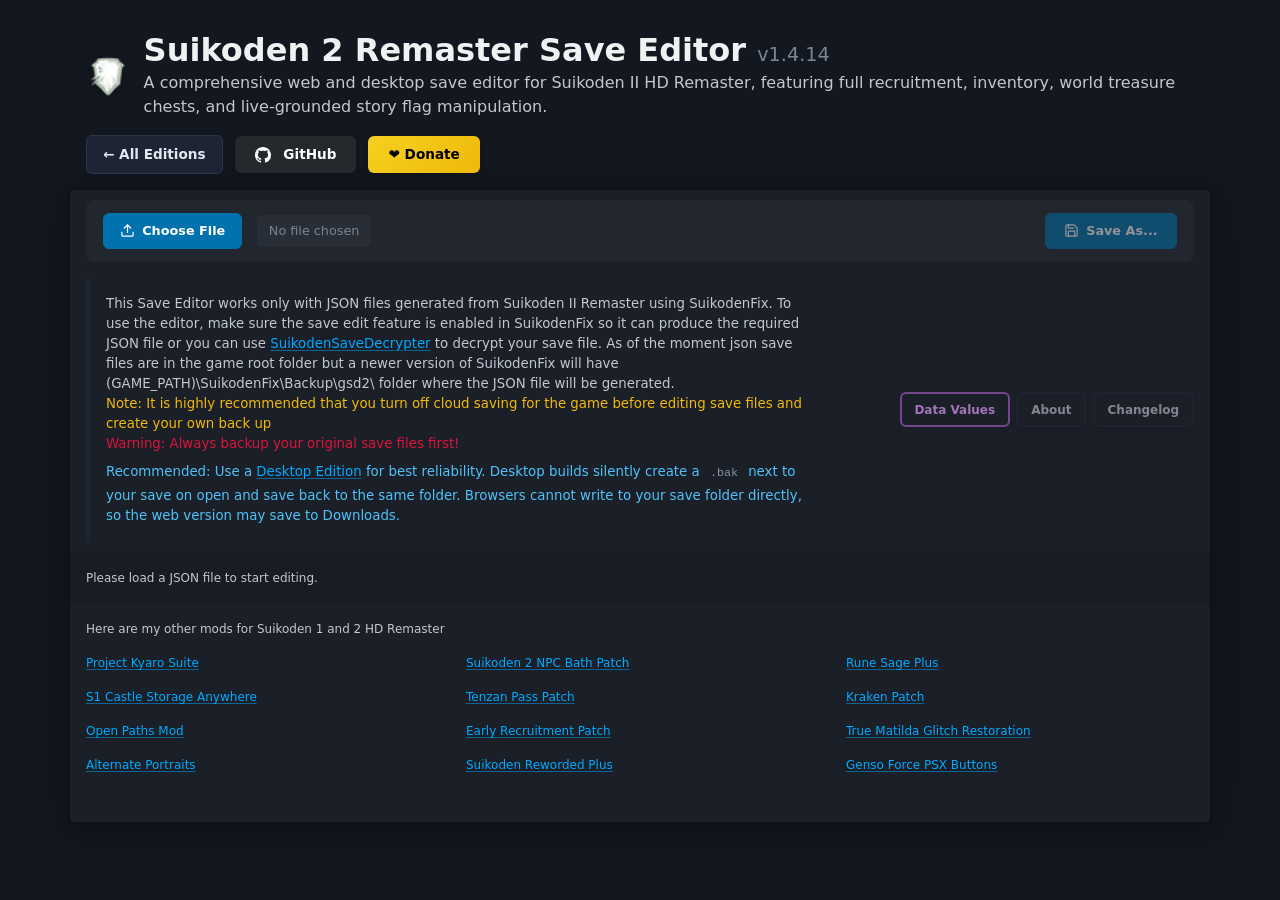
==== commit 86fa8dca: "feat: add save management view with filtering and sorting options - Implemented a new view for manag" ====
--- a/editor.html
+++ b/editor.html
@@ -119,16 +119,28 @@
           <p> Here are my other mods for Suikoden 1 and 2 HD Remaster</p>
           <ul class="tiles tiles-manage mods d-grid ls-none g-3-col">
             <li class="mod-tile" id="editable-mod-7402-6">
-              <a href="https://www.nexusmods.com/suikoden1and2hdremaster/mods/6">Project Kyaro Mod</a>
+              <a href="https://www.nexusmods.com/suikoden1and2hdremaster/mods/6">Project Kyaro Suite</a>
             </li>
-            <li class="mod-tile" id="editable-mod-7402-16">
-              <a href="https://www.nexusmods.com/suikoden1and2hdremaster/mods/16">Early Recruitment Patch</a>
+            <li class="mod-tile" id="editable-mod-7402-44">
+              <a href="https://www.nexusmods.com/suikoden1and2hdremaster/mods/44">Suikoden 2 NPC Bath Patch</a>
+            </li>
+            <li class="mod-tile" id="editable-mod-7402-38">
+              <a href="https://www.nexusmods.com/suikoden1and2hdremaster/mods/38">Rune Sage Plus</a>
+            </li>
+            <li class="mod-tile" id="editable-mod-7402-37">
+              <a href="https://www.nexusmods.com/suikoden1and2hdremaster/mods/37">S1 Castle Storage Anywhere</a>
+            </li>
+            <li class="mod-tile" id="editable-mod-7402-36">
+              <a href="https://www.nexusmods.com/suikoden1and2hdremaster/mods/36">Tenzan Pass Patch</a>
             </li>
             <li class="mod-tile" id="editable-mod-7402-18">
               <a href="https://www.nexusmods.com/suikoden1and2hdremaster/mods/18">Kraken Patch</a>
             </li>
             <li class="mod-tile" id="editable-mod-7402-17">
               <a href="https://www.nexusmods.com/suikoden1and2hdremaster/mods/17">Open Paths Mod</a>
+            </li>
+            <li class="mod-tile" id="editable-mod-7402-16">
+              <a href="https://www.nexusmods.com/suikoden1and2hdremaster/mods/16">Early Recruitment Patch</a>
             </li>
             <li class="mod-tile" id="editable-mod-7402-14">
               <a href="https://www.nexusmods.com/suikoden1and2hdremaster/mods/14">True Matilda Glitch Restoration</a>
